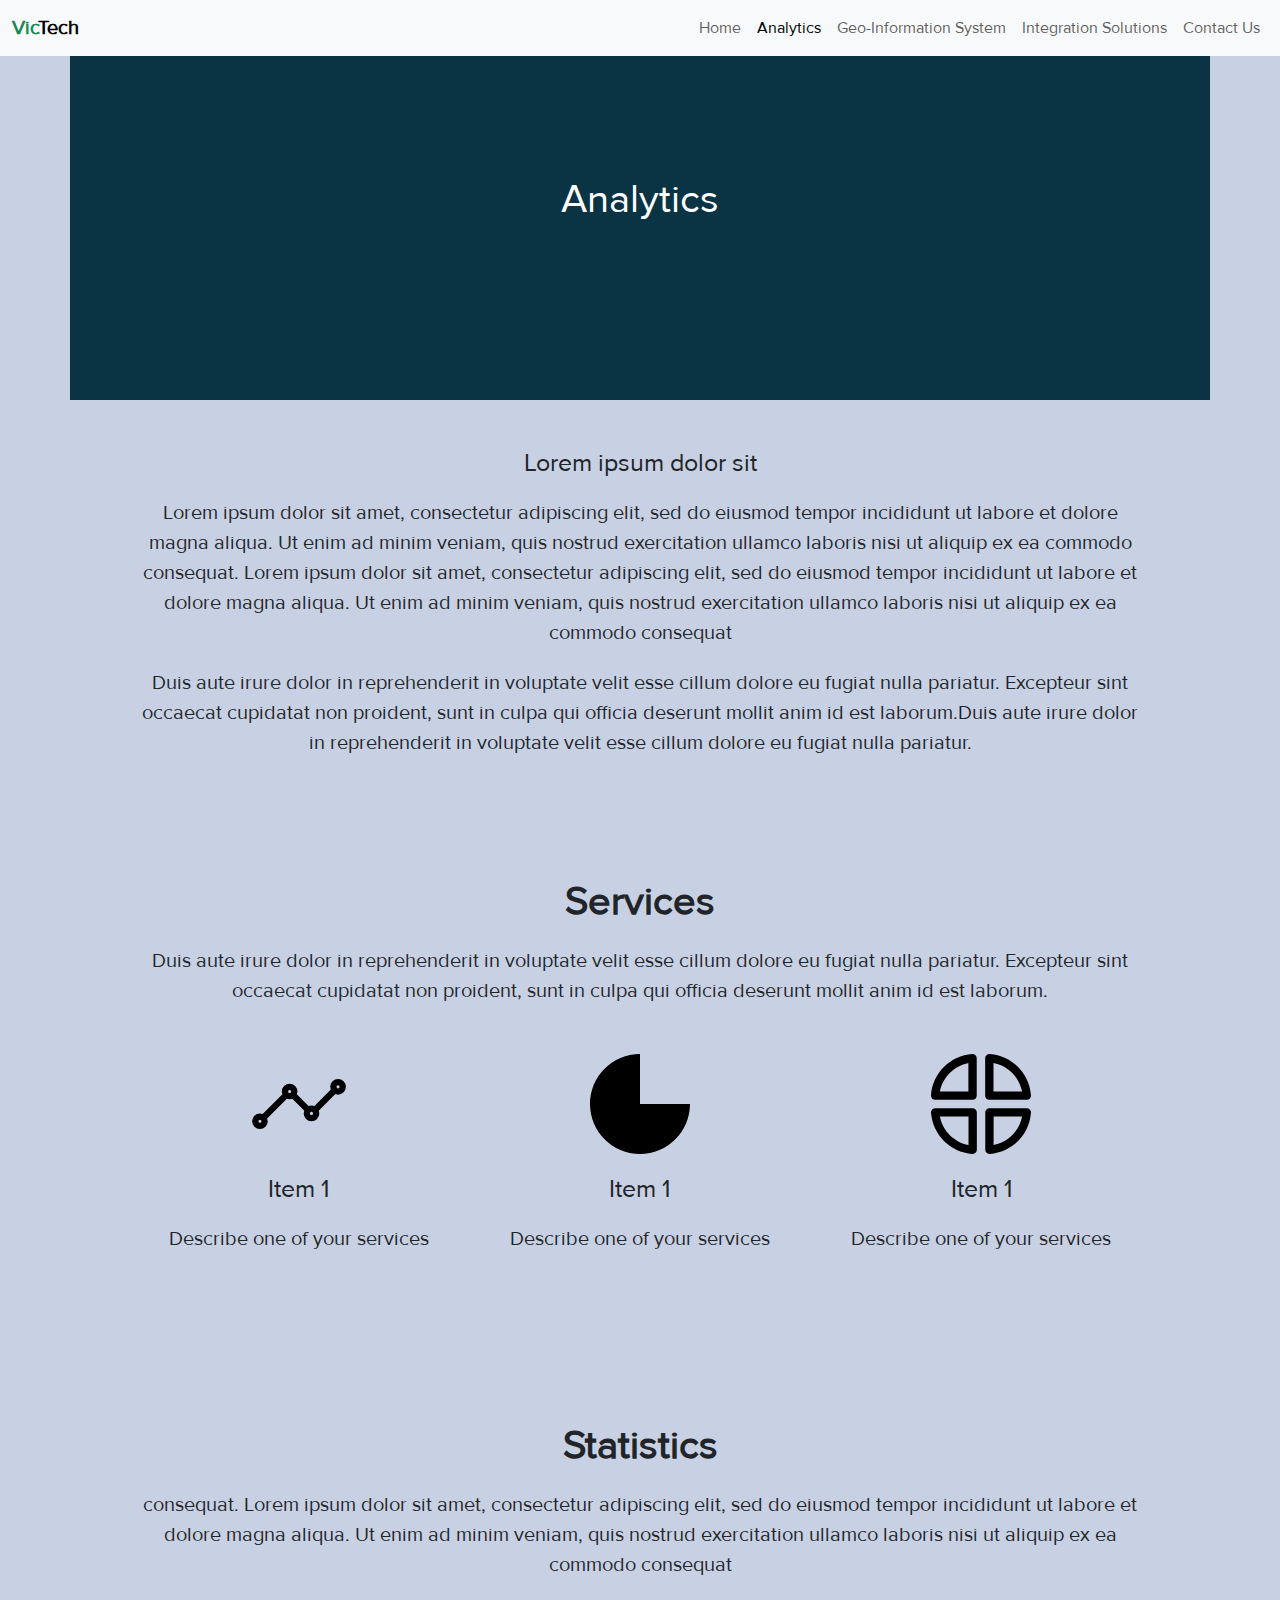
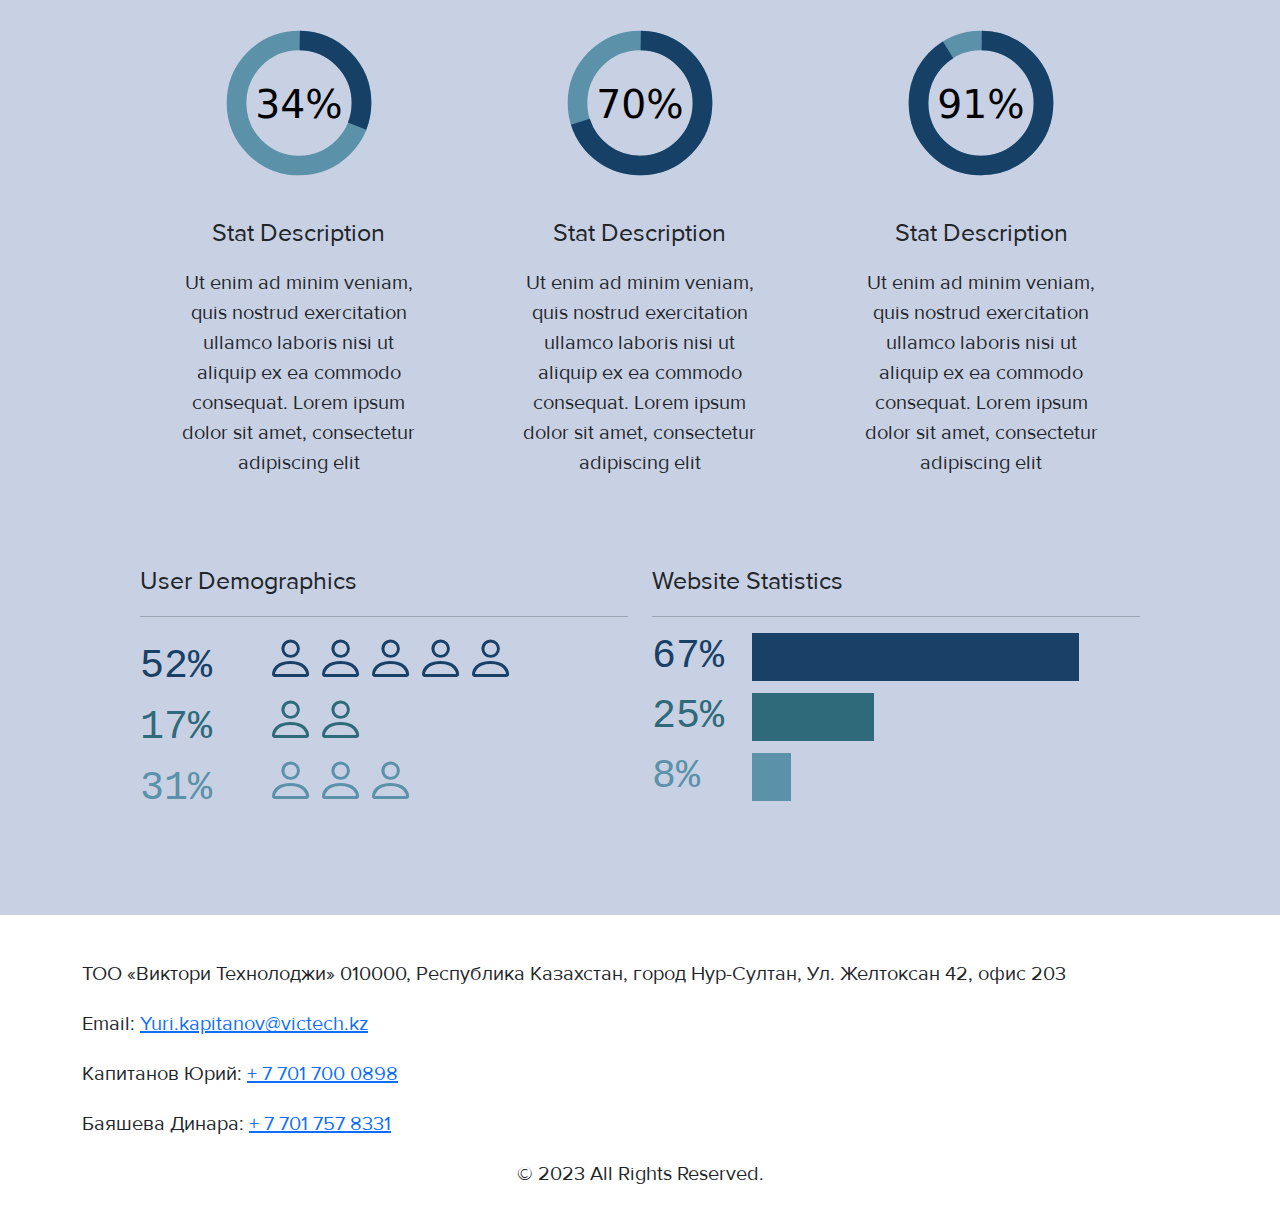
==== analytics.html @ 02460f86 "first commit" ====
<!doctype html>
<html lang="en">
  <head>
    <meta charset="utf-8">
    <meta name="viewport" content="width=device-width, initial-scale=1">
		<link rel="stylesheet" href="./css/bootstrap.min.css">
		<link rel="stylesheet" href="./css/style.css">
		<link rel="stylesheet" href="./icons/bootstrap-icons.min.css">
		<link rel="icon" type="image/png" href="img/">
    <title>Analytics</title>
  </head>
  <body>
		<!-- Navbar -->
		<header>
			<nav class="navbar navbar-expand-md fixed-top navbar-light bg-light">
				<div class="container-xxl d-flex">
					<div><a class="navbar-brand" href="./index.html"><b><span class="text-success">Vic</span>Tech</b></a></div>
					<div>
						<ul class="navbar-nav d-md-flex d-none">
							<li class="nav-item">
								<a class="nav-link" href="./index.html">Home</a>
							</li>
							<li class="nav-item">
								<a class="nav-link active"  aria-current="page" href="./analytics.html">Analytics</a>
							</li>
							<li class="nav-item">
								<a class="nav-link" href="./geo-information.html">Geo-Information System</a>
							</li>
							<li class="nav-item">
								<a class="nav-link" href="./solutions.html">Integration Solutions</a>
							</li>
							<li class="nav-item">
								<a class="nav-link" href="./contact_us.html">Contact Us</a>
							</li>
						</ul>
					</div>
				</div>
			</nav>
		</header>

		<main class="container-fluid p-0 bg1" id="analytics">
			<div id="top_analytics" class="container-xl text-white d-flex align-items-center justify-content-center mb-5">
				<h2>Analytics</h2>
			</div>
			
			<div class="width1000 text-center">
					<h3>Lorem ipsum dolor sit</h3>
					<p>Lorem ipsum dolor sit amet, consectetur adipiscing elit, sed do eiusmod tempor incididunt ut labore et dolore magna aliqua. Ut enim ad minim veniam, quis nostrud exercitation ullamco laboris nisi ut aliquip ex ea commodo consequat. Lorem ipsum dolor sit amet, consectetur adipiscing elit, sed do eiusmod tempor incididunt ut labore et dolore magna aliqua. Ut enim ad minim veniam, quis nostrud exercitation ullamco laboris nisi ut aliquip ex ea commodo consequat</p>
					<p>Duis aute irure dolor in reprehenderit in voluptate velit esse cillum dolore eu fugiat nulla pariatur. Excepteur sint occaecat cupidatat non proident, sunt in culpa qui officia deserunt mollit anim id est laborum.Duis aute irure dolor in reprehenderit in voluptate velit esse cillum dolore eu fugiat nulla pariatur.</p>
					<div class="space"></div>

					<!-- Services -->
					<h2><b>Services</b></h2>
					<p>Duis aute irure dolor in reprehenderit in voluptate velit esse cillum dolore eu fugiat nulla pariatur. Excepteur sint occaecat cupidatat non proident, sunt in culpa qui officia deserunt mollit anim id est laborum.</p>
					<div class="row my-5">
						<div class="col-4">
							<img src="./icons/service_1.svg" width="100px">
							<h3>Item 1</h3>
							<p>Describe one of your services</p>
						</div>
						<div class="col-4">
							<img src="./icons/service_2.svg" width="100px">
							<h3>Item 1</h3>
							<p>Describe one of your services</p>
						</div>
						<div class="col-4">
							<img src="./icons/service_3.svg" width="100px">
							<h3>Item 1</h3>
							<p>Describe one of your services</p>
						</div>
					</div>
					<div class="space"></div>
					
					<!-- Statistics -->
					<h2><b>Statistics</b></h2>
					<p>consequat. Lorem ipsum dolor sit amet, consectetur adipiscing elit, sed do eiusmod tempor incididunt ut labore et dolore magna aliqua. Ut enim ad minim veniam, quis nostrud exercitation ullamco laboris nisi ut aliquip ex ea commodo consequat</p>
					<div class="row my-5">
						<div class="col-4 px-5">
							<svg class="circle_progressbar circle_progressbar1" width="150" height="150" viewbox="0,0,38.16, 38.16">
								<circle r="15.9" cx="19.08" cy="19.08" />
								<circle r="15.9" cx="19.08" cy="19.08" />
								<text class="circle_progressbar_text" x="50%" y="55%" dy="0.2em" text-anchor="middle">
									34%
								</text>
							</svg>
							<h3>Stat Description</h3>
							<p>Ut enim ad minim veniam, quis nostrud exercitation ullamco laboris nisi ut aliquip ex ea commodo consequat. Lorem ipsum dolor sit amet, consectetur adipiscing elit</p>
						</div>
						<div class="col-4 px-5">
							<svg class="circle_progressbar circle_progressbar2" width="150" height="150" viewbox="0,0,38.16, 38.16">
								<circle r="15.9" cx="19.08" cy="19.08" />
								<circle r="15.9" cx="19.08" cy="19.08" />
								<text class="circle_progressbar_text" x="50%" y="55%" dy="0.2em" text-anchor="middle">
									70%
								</text>
							</svg>
							<h3>Stat Description</h3>
							<p>Ut enim ad minim veniam, quis nostrud exercitation ullamco laboris nisi ut aliquip ex ea commodo consequat. Lorem ipsum dolor sit amet, consectetur adipiscing elit</p>
						</div>
						<div class="col-4 px-5">
							<svg class="circle_progressbar circle_progressbar3" width="150" height="150" viewbox="0,0,38.16, 38.16">
								<circle r="15.9" cx="19.08" cy="19.08" />
								<circle r="15.9" cx="19.08" cy="19.08" />
								<text class="circle_progressbar_text" x="50%" y="55%" dy="0.2em" text-anchor="middle">
									91%
								</text>
							</svg>
							<h3>Stat Description</h3>
							<p>Ut enim ad minim veniam, quis nostrud exercitation ullamco laboris nisi ut aliquip ex ea commodo consequat. Lorem ipsum dolor sit amet, consectetur adipiscing elit</p>
						</div>
					</div>
					<div class="row text-start font-monospace">
						<div class="col-6" id="demographics">
							<h3>User Demographics</h3>
							<hr>
							<h2>52% <i class="bi bi-person"></i><i class="bi bi-person"></i><i class="bi bi-person"></i><i class="bi bi-person"></i><i class="bi bi-person"></i></h2>
							<h2>17% <i class="bi bi-person"></i><i class="bi bi-person"></i></h2>
							<h2>31% <i class="bi bi-person"></i><i class="bi bi-person"></i><i class="bi bi-person"></i></h2>
						</div>
						<div class="col-6"  id="statistics">
							<h3>Website Statistics</h3>
							<hr>
							<div><h2>67%</h2><div class="progress_bar"></div></div>
							<div><h2>25%</h2><div class="progress_bar"></div></div>
							<div><h2>8%</h2><div class="progress_bar"></div></div>
						</div>
					</div>
					<div class="space"></div>
			</div>
		</main>

		<script src="./js/bootstrap.bundle.min.js"></script>
		<footer class="container-xl py-4">
			<p>ТОО «Виктори Технолоджи»	010000, Республика Казахстан,	город Нур-Султан,	Ул. Желтоксан 42, офис 203</p>
			<p>Email: <a href="mailto:Yuri.kapitanov@victech.kz">Yuri.kapitanov@victech.kz</a></p>
			<p>Капитанов Юрий: <a href="tel:+77017000898">+ 7 701 700 0898</a></p>
			<p>Баяшева Динара: <a href="tel:+77017578331">+ 7 701 757 8331</a></p>
			<p class="text-center">© 2023 All Rights Reserved.</p>
		</footer>
	</body>
</html>
---- css/style.css ----
/* Fonts */
@font-face {
	font-family: proximanova;
	font-weight: normal;
	src: url(../font/proximanova_regular.ttf);
}
h1,h2,h3,p,a{
	font-family: proximanova;
	margin-bottom: 0;
}
h1{
	font-size: 70px;
}
h2{
	font-size: 40px;
}
h3{
	margin: 20px 0;
	font-size: 25px;
}
p{
	font-size: 20px;
	margin: 20px 0;
}

/* Base */
body{
	overflow-x: hidden;
}
.bg1{
	background: #C8D1E3;
}
.bg2{
	background: #7f95bd;
}
.space{
	height: 100px;
}
.width1000{
	max-width: 1000px;
	margin: 0 auto;
}

/************************************** HOME **************************************/

/* Preview */
#home #preview{
	background-image: url("../img/preview.jpg");
	background-repeat: no-repeat;
	background-size:cover;
	background-position: center;
	height: 100vh;
	padding-bottom:50px;
}
#home #preview_text{
	position: relative;
	top: 40%;
}

/* Steps */
#home .cloud{
	width: 80%;
	border-radius: 300px;
	background: #E4E8F1;
	padding: 50px 100px;
}
#home .cloud h1{
	font-size: 90px;
	margin-bottom: 20px;
}
#home .cloud .cloud_number{
	max-width: 370px;
	text-align: center;
}
#home .cloud .cloud_text{
	max-width: 450px;
}

/* Management */
#home #line{
	height: 7px;
	background: #0A3444;
}
#home #management_columns .col{
	background: #7F95BD;
	margin: 0 5px;
	padding: 48px 18px;
	border-radius: 0 0 40px 40px;
	position: relative;
}
#home #management_columns .col p{
	font-size: 18px;
}
#home .circle{
	position: absolute;
	top: -77px;
	left: 50%;
	margin-left: -70px;
	width: 140px;
	height: 140px;
	border-radius: 50%;
	border: 5px solid #0A3444;
	background: #C8D1E3;
	padding: 20px;
}
/* Overview */
#overview{
	position: relative;
	height: 650px;
}
#overview .step{
	position: absolute;
	height: 200px;
	width: 25%;
	padding-top: 15px;
	padding-left: 80px;
}
#overview .step h3, #overview .step p{
	margin: 0;
	margin-bottom: 10px;
}
#overview .step:first-of-type{
	z-index: 6;
	top: 0;
	left: -10%;
	background: #0A3444;
	width: 20%;
}
#overview .step:nth-of-type(2){
	z-index: 5;
	top: 15%;
	left: 5%;
	background: #0A3444;
}
#overview .step:nth-of-type(3){
	z-index: 4;
	top: 30%;
	left: 25%;
	background: #174067;
}
#overview .step:nth-of-type(4){
	z-index: 3;
	top: 45%;
	left: 45%;
	background: #2F6A7A;
}
#overview .step:nth-of-type(5){
	z-index: 2;
	top: 60%;
	left: 65%;
	background: #5B91A9;
}
#overview .step:last-of-type{
	z-index: 1;
	top: 75%;
	left: 85%;
	background: #5B91A9;
}
#overview .step .substep{
	z-index: 10;
	position: absolute;
	top: 99.9%;
	left: 80%;
	height: 97.5px;
	width: 20%;
	clip-path: polygon(100% 0, 0 0, 0 100%);
	background: #082530;
}
#overview .step:first-of-type .substep{
	left: 75%;
	width: 23%;
	background: #082530;
}

/* Map and Form */
#home #home_form{
	background: #324158;
	padding: 48px 20px;
	color: white;
	border-radius: 20px;
}

/************************************** ANALYTICS **************************************/
#analytics #top_analytics{
	height: 400px;
	background: #0A3444;
}
/* Circle progressbar */
#analytics svg.circle_progressbar{
	margin-bottom: 20px;
}
#analytics svg.circle_progressbar circle{
	fill: transparent;
}
#analytics svg.circle_progressbar circle:nth-child(1){
	stroke: #5B91A9;
	stroke-width: 5;
}
#analytics svg.circle_progressbar circle:nth-child(2){
	stroke: #174067;
	stroke-width: 5;
	stroke-dashoffset: 25;
}
#analytics svg.circle_progressbar .circle_progressbar_text{
	font-size: 10px; 
	line-height: 1;
}
#analytics svg.circle_progressbar.circle_progressbar1{
	--percent1: 31;
}
#analytics svg.circle_progressbar.circle_progressbar1 circle:nth-child(2){
	stroke-dasharray: var(--percent1), calc(100 - var(--percent1));
}
#analytics svg.circle_progressbar.circle_progressbar2{
	--percent2: 70;
}
#analytics svg.circle_progressbar.circle_progressbar2 circle:nth-child(2){
	stroke-dasharray: var(--percent2), calc(100 - var(--percent2));
}
#analytics svg.circle_progressbar.circle_progressbar3{
	--percent3: 91;
}
#analytics svg.circle_progressbar.circle_progressbar3 circle:nth-child(2){
	stroke-dasharray: var(--percent3), calc(100 - var(--percent3));
}

/* Demographics & Statistics */
#analytics #demographics h2, #analytics #statistics h2{
	font-family: monospace;
}
#analytics #demographics i{
	font-size: 50px;
}
#analytics #demographics h2:first-of-type, #analytics #statistics div:first-of-type h2{
	color: #194168;
}
#analytics #demographics h2:nth-of-type(2), #analytics #statistics div:nth-last-of-type(2) h2{
	color: #2f6a7a;
}
#analytics #demographics h2:last-of-type, #analytics #statistics div:last-of-type h2{
	color: #5b91a9;
}
#analytics #demographics h2 i:first-of-type{
	margin-left: 30px;
}
#analytics #statistics > div{
	display: flex;
	margin-bottom: 12px;
}
#analytics #statistics h2{
	width: 100px;
}
#analytics #statistics div:first-of-type .progress_bar{
	background: #194168;
	width: 67%;
}
#analytics #statistics div:nth-last-of-type(2) .progress_bar{
	background: #2f6a7a;
	width: 25%;
}
#analytics #statistics div:last-of-type .progress_bar{
	background: #5b91a9;
	width: 8%;
}

/************************************** GEO **************************************/
#geo{
	background: #314573;
}
#geo #geo_top{
	padding: 100px 0;
}
#geo .short_hr{
	width: 70px;
	height: 1px;
	background: #fff;
}
#geo #geo_circle_progressbar i{
	font-size: 80px;
	margin-right: 30px;
}
#geo #geo_circle_progressbar #bi_bar_chart_fill{
	text-align: center;
}
#geo #geo_circle_progressbar .bi-bar-chart-fill{
	font-size: 150px;
}

/* Circle progressbar */
#geo svg.circle_progressbar{
	margin-bottom: 20px;
}
#geo svg.circle_progressbar circle{
	fill: #000;
}
#geo svg.circle_progressbar circle:nth-child(1){
	stroke: #5B91A9;
	stroke-width: 1;
}
#geo svg.circle_progressbar circle:nth-child(2){
	stroke: #C9D1D4;
	stroke-width: 2;
	stroke-dashoffset: 25;
}
#geo svg.circle_progressbar .circle_progressbar_text{
	font-size: 5px;
	fill:white;
}
#geo svg.circle_progressbar .circle_progressbar_text:last-of-type{
	font-size: 3px;
}
#geo svg.circle_progressbar.circle_progressbar1{
	--percent1: 100;
}
#geo svg.circle_progressbar.circle_progressbar1 circle:nth-child(2){
	stroke-dasharray: var(--percent1), calc(100 - var(--percent1));
}
#geo svg.circle_progressbar.circle_progressbar2{
	--percent2: 85;
}
#geo svg.circle_progressbar.circle_progressbar2 circle:nth-child(2){
	stroke-dasharray: var(--percent2), calc(100 - var(--percent2));
}
#geo svg.circle_progressbar.circle_progressbar3{
	--percent3: 100;
}
#geo svg.circle_progressbar.circle_progressbar3 circle:nth-child(2){
	stroke-dasharray: var(--percent3), calc(100 - var(--percent3));
}

/************************************** SOLUTIONS **************************************/
#solutions .card_img{
	background: #fff;
	padding: 60px;
	border-radius: 20px 20px 0 0;
}
#solutions .card_text{
	padding: 20px;
	background: #5b91a9;
	border-radius: 0 0 20px 20px;
}

/************************************** CONTACT US **************************************/
#contact #team_container{
	background: #c8d1e3;
}
#contact #team_container .team_img{
	max-width: 250px;
	padding: 40px;
	background: #7f95bd;
	position: relative;
}
#contact #team_container .team_img .team_text{
	position: absolute;
	top:85%;
	background: #fff;
	width: 100%;
	padding: 10px;
}
#mapContact{
	height: 50vh;
}
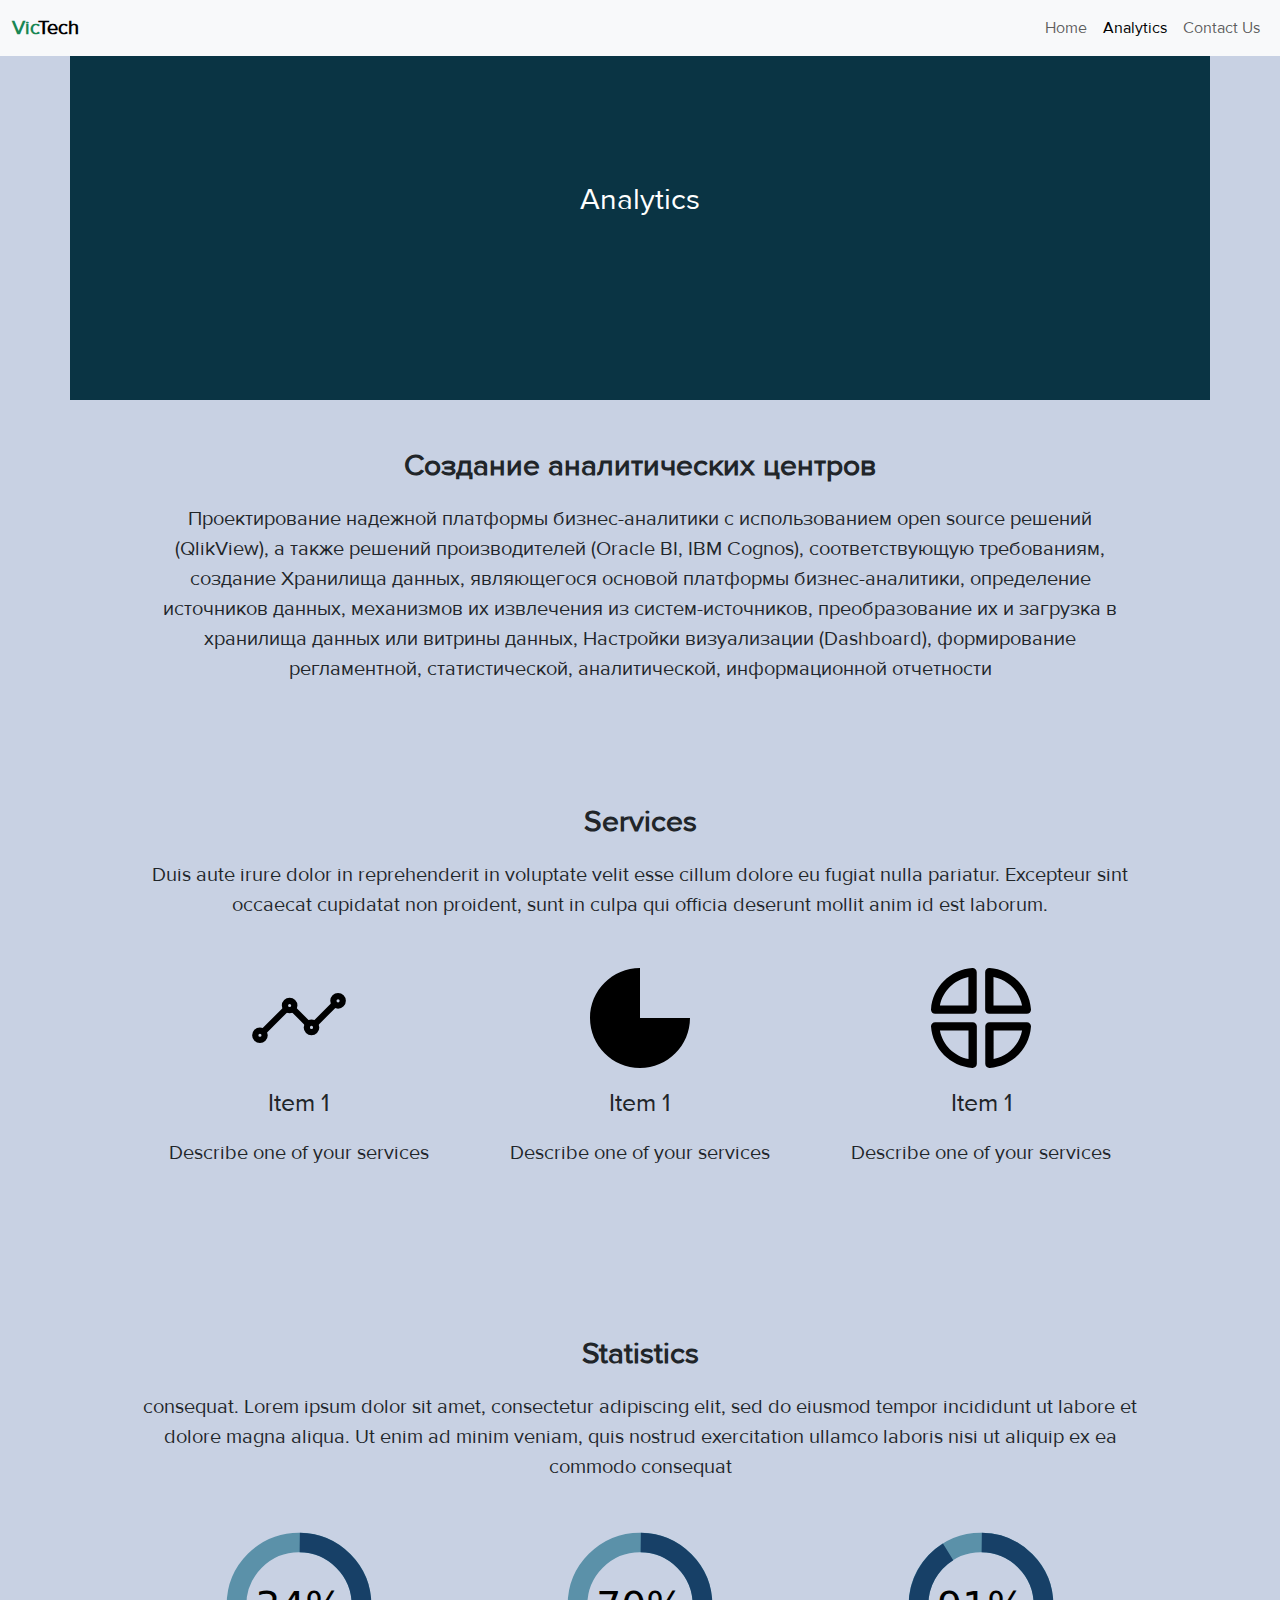
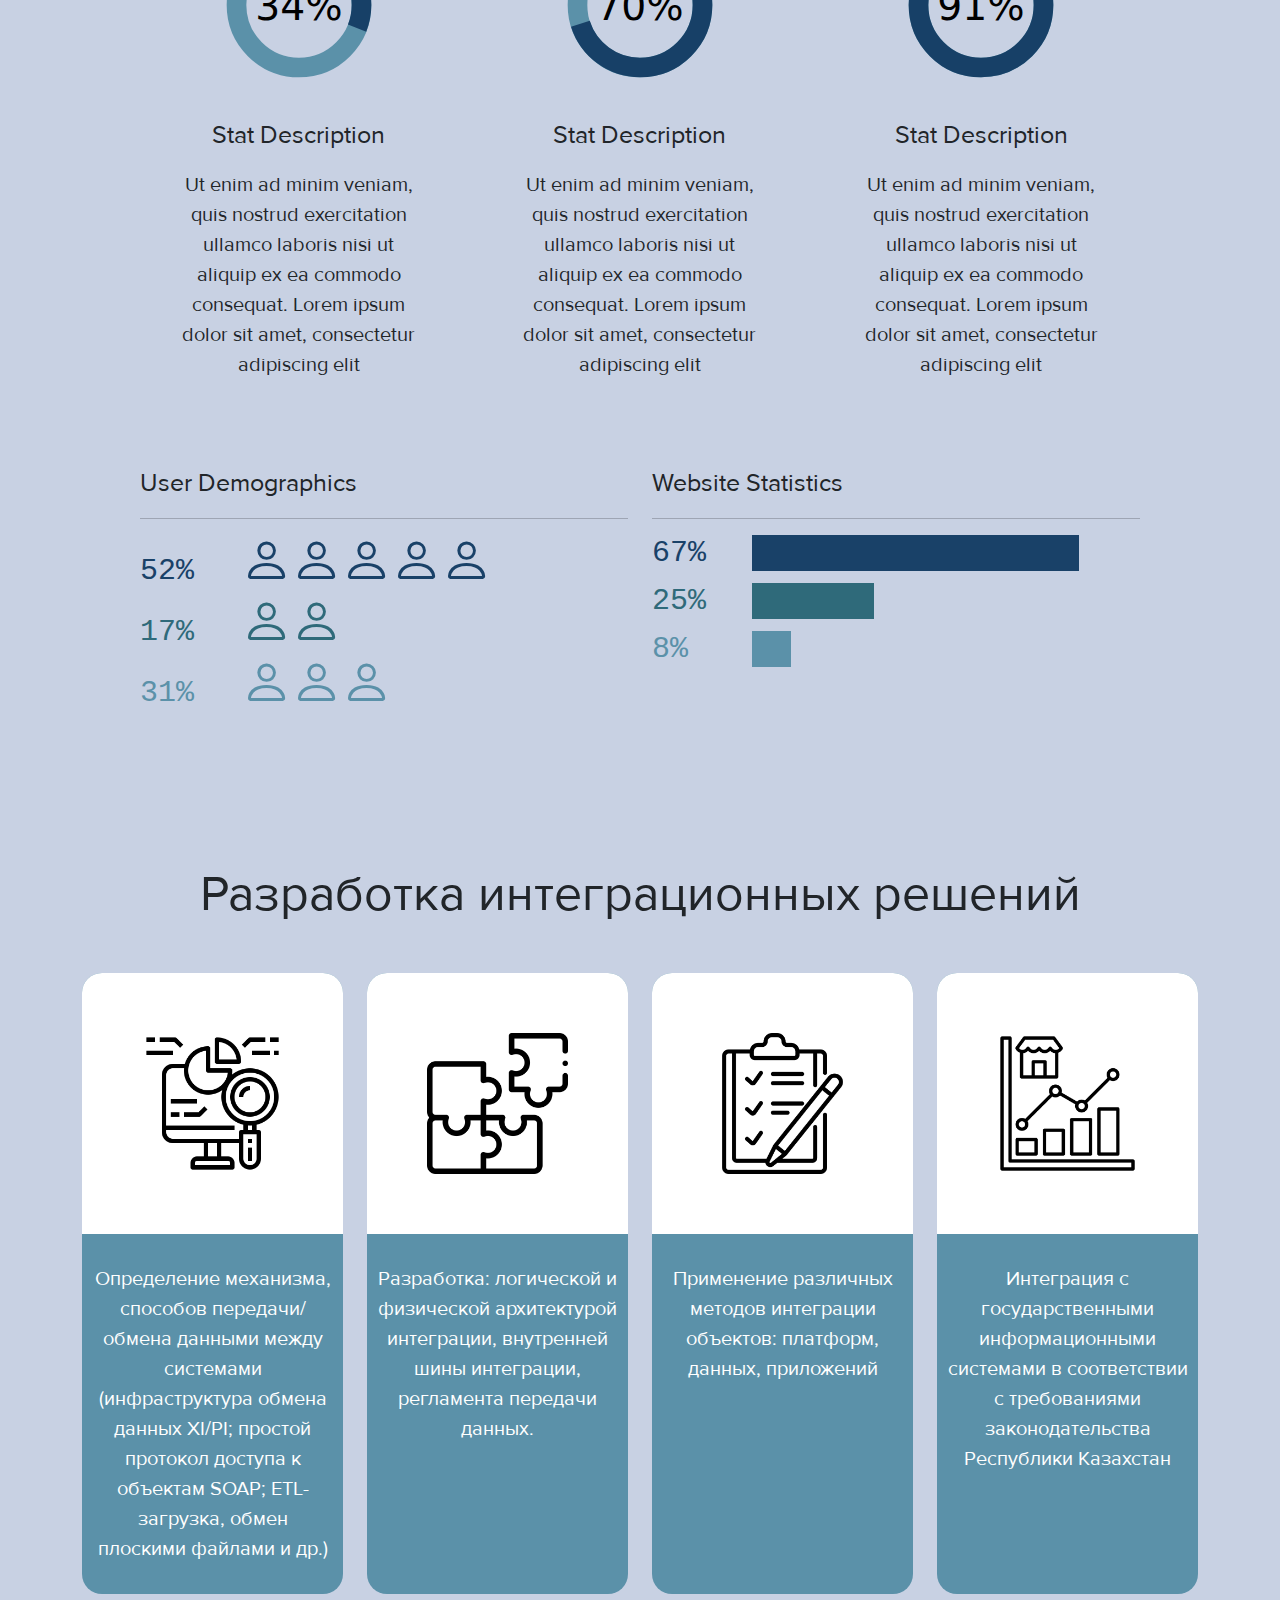
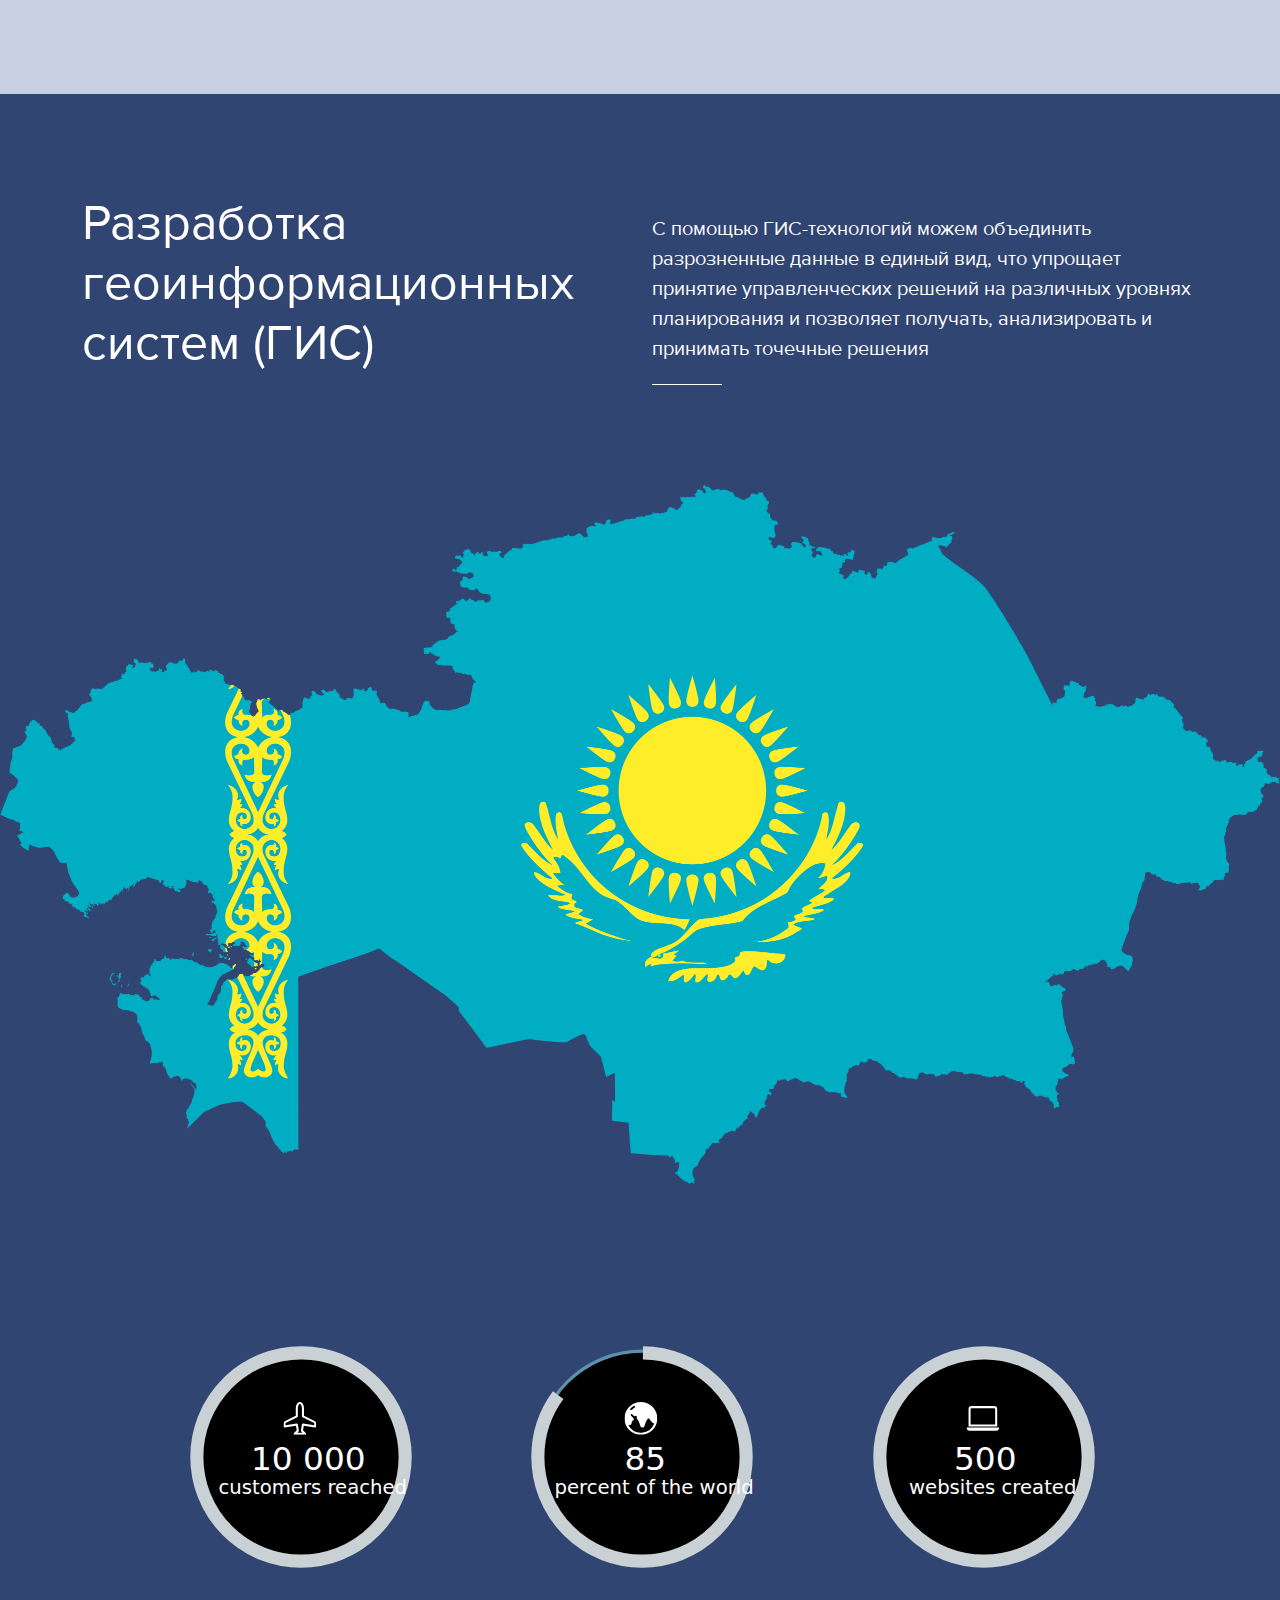
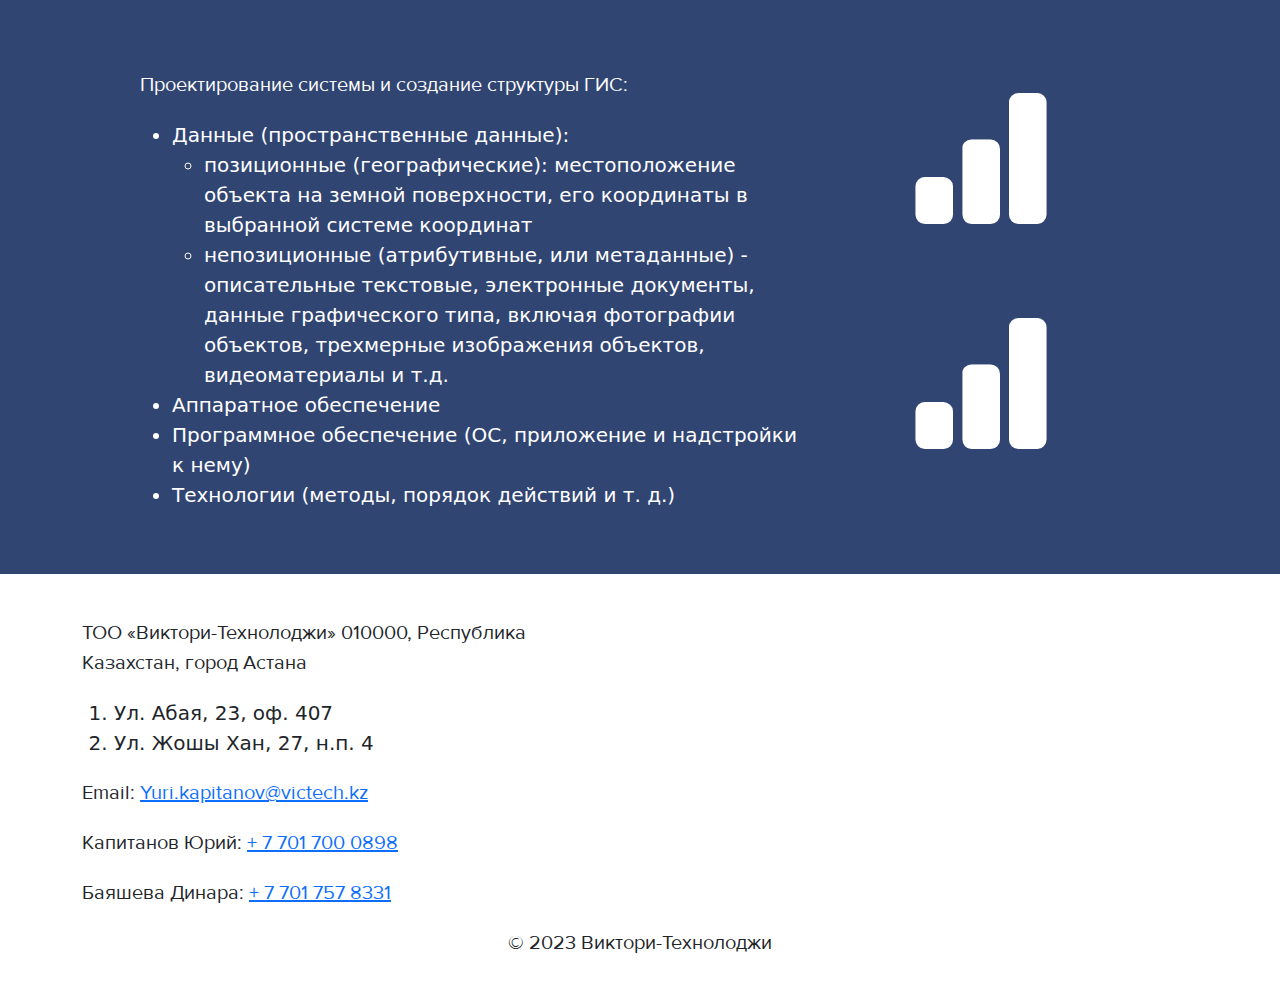
==== commit 874f538c: "Animation" ====
--- a/analytics.html
+++ b/analytics.html
@@ -24,12 +24,6 @@
 								<a class="nav-link active"  aria-current="page" href="./analytics.html">Analytics</a>
 							</li>
 							<li class="nav-item">
-								<a class="nav-link" href="./geo-information.html">Geo-Information System</a>
-							</li>
-							<li class="nav-item">
-								<a class="nav-link" href="./solutions.html">Integration Solutions</a>
-							</li>
-							<li class="nav-item">
 								<a class="nav-link" href="./contact_us.html">Contact Us</a>
 							</li>
 						</ul>
@@ -44,9 +38,8 @@
 			</div>
 			
 			<div class="width1000 text-center">
-					<h3>Lorem ipsum dolor sit</h3>
-					<p>Lorem ipsum dolor sit amet, consectetur adipiscing elit, sed do eiusmod tempor incididunt ut labore et dolore magna aliqua. Ut enim ad minim veniam, quis nostrud exercitation ullamco laboris nisi ut aliquip ex ea commodo consequat. Lorem ipsum dolor sit amet, consectetur adipiscing elit, sed do eiusmod tempor incididunt ut labore et dolore magna aliqua. Ut enim ad minim veniam, quis nostrud exercitation ullamco laboris nisi ut aliquip ex ea commodo consequat</p>
-					<p>Duis aute irure dolor in reprehenderit in voluptate velit esse cillum dolore eu fugiat nulla pariatur. Excepteur sint occaecat cupidatat non proident, sunt in culpa qui officia deserunt mollit anim id est laborum.Duis aute irure dolor in reprehenderit in voluptate velit esse cillum dolore eu fugiat nulla pariatur.</p>
+					<h2><b>Создание аналитических центров</b></h2>
+					<p>Проектирование надежной платформы бизнес-аналитики с использованием open source решений (QlikView), а также решений производителей (Oracle BI, IBM Cognos), соответствующую требованиям, создание Хранилища данных, являющегося основой платформы бизнес-аналитики, определение источников данных, механизмов их извлечения из систем-источников, преобразование их и загрузка в хранилища данных или витрины данных, Настройки визуализации (Dashboard), формирование регламентной, статистической, аналитической, информационной отчетности</p>
 					<div class="space"></div>
 
 					<!-- Services -->
@@ -127,15 +120,150 @@
 					</div>
 					<div class="space"></div>
 			</div>
+
+			<!-- Solutions -->
+			<div id="solutions">
+				<div class="container-xl text-center">
+					<h2 class="my-5">Разработка интеграционных решений</h2>
+					<div class="row text-white">
+						<div class="col-3 d-flex align-content-stretch">
+							<div class="card_text">
+								<div class="card_img">
+									<img src="./img/data-analytics.png" class="img-fluid">
+								</div>
+								<p>Определение механизма, способов передачи/обмена данными между системами (инфраструктура обмена данных XI/PI; простой протокол доступа к объектам SOAP; ETL-загрузка, обмен плоскими файлами и др.)</p>
+							</div>
+						</div>
+						<div class="col-3 d-flex align-content-stretch">
+							<div class="card_text">
+								<div class="card_img">
+									<img src="./img/puzzle.png" class="img-fluid">
+								</div>
+								<p>Разработка: логической и физической архитектурой интеграции, внутренней шины интеграции, регламента передачи данных.</p>
+							</div>
+						</div>
+						<div class="col-3 d-flex align-content-stretch">
+							<div class="card_text">
+								<div class="card_img">
+									<img src="./img/task.png" class="img-fluid">
+								</div>
+								<p>Применение различных методов интеграции объектов: платформ, данных, приложений</p>
+							</div>
+						</div>
+						<div class="col-3 d-flex align-content-stretch">
+							<div class="card_text">
+								<div class="card_img">
+									<img src="./img/market-trends.png" class="img-fluid">
+								</div>
+								<p>Интеграция с государственными информационными системами в соответствии с требованиями законодательства Республики Казахстан</p>
+							</div>
+						</div>
+					</div>
+				</div>
+				<div class="space"></div>
+			</div>
+
+			<!-- GEO -->
+			<div id="geo" class="text-white">
+				<!-- Geo top information -->
+				<div id="geo_top">
+					<div class="container-xl">
+						<div class="row">
+							<div class="col-6">
+								<h2>Разработка геоинформационных систем (ГИС)</h2>
+							</div>
+							<div class="col-6">
+								<p>С помощью ГИС-технологий можем объединить разрозненные данные в единый вид, что упрощает принятие управленческих решений на различных уровнях планирования и позволяет получать, анализировать и принимать точечные решения</p>
+								<div class="short_hr"></div>
+							</div>
+						</div>
+					</div>
+				</div>
+				<div>
+					<img src="./img/map.png" class="img-fluid">
+				</div>
+				<div class="space"></div>
+
+				<!-- Statistics -->
+				<div id="geo_circle_progressbar" class="pb-5 width1000">
+					<div class="row my-5">
+						<div class="col-4 px-5">
+							<svg class="circle_progressbar circle_progressbar1" width="250" height="250" viewbox="0,0,38.16, 38.16">
+								<circle r="15.9" cx="19.08" cy="19.08" />
+								<circle r="15.9" cx="19.08" cy="19.08" />
+								<svg xmlns="http://www.w3.org/2000/svg" x="43%" y="28%" width="5" height="5" fill="white" class="bi bi-airplane" viewBox="0 0 16 16">
+									<path d="M6.428 1.151C6.708.591 7.213 0 8 0s1.292.592 1.572 1.151C9.861 1.73 10 2.431 10 3v3.691l5.17 2.585a1.5 1.5 0 0 1 .83 1.342V12a.5.5 0 0 1-.582.493l-5.507-.918-.375 2.253 1.318 1.318A.5.5 0 0 1 10.5 16h-5a.5.5 0 0 1-.354-.854l1.319-1.318-.376-2.253-5.507.918A.5.5 0 0 1 0 12v-1.382a1.5 1.5 0 0 1 .83-1.342L6 6.691V3c0-.568.14-1.271.428-1.849Zm.894.448C7.111 2.02 7 2.569 7 3v4a.5.5 0 0 1-.276.447l-5.448 2.724a.5.5 0 0 0-.276.447v.792l5.418-.903a.5.5 0 0 1 .575.41l.5 3a.5.5 0 0 1-.14.437L6.708 15h2.586l-.647-.646a.5.5 0 0 1-.14-.436l.5-3a.5.5 0 0 1 .576-.411L15 11.41v-.792a.5.5 0 0 0-.276-.447L9.276 7.447A.5.5 0 0 1 9 7V3c0-.432-.11-.979-.322-1.401C8.458 1.159 8.213 1 8 1c-.213 0-.458.158-.678.599Z"/>
+								</svg>
+								<text class="circle_progressbar_text" x="30%" y="55%">10 000</text>
+								<text class="circle_progressbar_text" x="17%" y="65%">customers reached</text>
+							</svg>			
+						</div>
+						<div class="col-4 px-5">
+							<svg class="circle_progressbar circle_progressbar2" width="250" height="250" viewbox="0,0,38.16, 38.16">
+								<circle r="15.9" cx="19.08" cy="19.08" />
+								<circle r="15.9" cx="19.08" cy="19.08" />
+								<svg xmlns="http://www.w3.org/2000/svg" x="43%" y="28%" width="5" height="5" fill="white" class="bi bi-globe-central-south-asia" viewBox="0 0 16 16">
+									<path d="M8 0a8 8 0 1 0 0 16A8 8 0 0 0 8 0ZM4.882 1.731a.482.482 0 0 0 .14.291.487.487 0 0 1-.126.78l-.291.146a.721.721 0 0 0-.188.135l-.48.48a1 1 0 0 1-1.023.242l-.02-.007a.996.996 0 0 0-.462-.04 7.03 7.03 0 0 1 2.45-2.027Zm-3 9.674.86-.216a1 1 0 0 0 .758-.97v-.184a1 1 0 0 1 .445-.832l.04-.026a1 1 0 0 0 .152-1.54L3.121 6.621a.414.414 0 0 1 .542-.624l1.09.818a.5.5 0 0 0 .523.047.5.5 0 0 1 .724.447v.455a.78.78 0 0 0 .131.433l.795 1.192a1 1 0 0 1 .116.238l.73 2.19a1 1 0 0 0 .949.683h.058a1 1 0 0 0 .949-.684l.73-2.189a1 1 0 0 1 .116-.238l.791-1.187A.454.454 0 0 1 11.743 8c.16 0 .306.084.392.218.557.875 1.63 2.282 2.365 2.282a.61.61 0 0 0 .04-.001 7.003 7.003 0 0 1-12.658.905Z"/>
+								</svg>
+								<text class="circle_progressbar_text" x="43%" y="55%">85</text>
+								<text class="circle_progressbar_text" x="15%" y="65%">percent of the world</text>
+							</svg>
+						</div>
+						<div class="col-4 px-5">
+							<svg class="circle_progressbar circle_progressbar3" width="250" height="250" viewbox="0,0,38.16, 38.16">
+								<circle r="15.9" cx="19.08" cy="19.08" />
+								<circle r="15.9" cx="19.08" cy="19.08" />
+								<svg xmlns="http://www.w3.org/2000/svg" x="43%" y="28%" width="5" height="5" fill="white" class="bi bi-laptop" viewBox="0 0 16 16">
+									<path d="M13.5 3a.5.5 0 0 1 .5.5V11H2V3.5a.5.5 0 0 1 .5-.5h11zm-11-1A1.5 1.5 0 0 0 1 3.5V12h14V3.5A1.5 1.5 0 0 0 13.5 2h-11zM0 12.5h16a1.5 1.5 0 0 1-1.5 1.5h-13A1.5 1.5 0 0 1 0 12.5z"/>
+								</svg>
+								<text class="circle_progressbar_text" x="38%" y="55%">500</text>
+								<text class="circle_progressbar_text" x="20%" y="65%">websites created</text>
+							</svg>
+						</div>
+					</div>
+					<div class="row">
+						<div class="col-8">
+							<p>Проектирование системы и создание структуры ГИС:</p>
+							<ul class="li">
+								<li>Данные (пространственные данные):
+									<ul>
+										<li>позиционные (географические): местоположение объекта на земной поверхности, его координаты в выбранной системе координат</li>
+										<li>непозиционные (атрибутивные, или метаданные) - описательные текстовые, электронные документы, данные графического типа, включая фотографии объектов, трехмерные изображения объектов, видеоматериалы и т.д.</li>
+									</ul>
+								</li>
+								<li>Аппаратное обеспечение</li>
+								<li>Программное обеспечение (ОС, приложение и надстройки к нему)</li>
+								<li>Технологии (методы, порядок действий и т. д.)</li>
+							</ul>
+						</div>
+						<div class="col-4 text-center">
+							<div><i class="bi bi-bar-chart-fill"></i></div>
+							<div><i class="bi bi-bar-chart-fill"></i></div>
+						</div>
+					</div>
+				</div>
+			</div>
 		</main>
 
 		<script src="./js/bootstrap.bundle.min.js"></script>
 		<footer class="container-xl py-4">
-			<p>ТОО «Виктори Технолоджи»	010000, Республика Казахстан,	город Нур-Султан,	Ул. Желтоксан 42, офис 203</p>
-			<p>Email: <a href="mailto:Yuri.kapitanov@victech.kz">Yuri.kapitanov@victech.kz</a></p>
-			<p>Капитанов Юрий: <a href="tel:+77017000898">+ 7 701 700 0898</a></p>
-			<p>Баяшева Динара: <a href="tel:+77017578331">+ 7 701 757 8331</a></p>
-			<p class="text-center">© 2023 All Rights Reserved.</p>
+			<div class="row">
+				<div class="col-6">
+					<p>ТОО «Виктори-Технолоджи»	010000, Республика Казахстан,	город Астана
+						<ol class="li">
+							<li>Ул. Абая, 23, оф. 407</li>
+							<li>Ул. Жошы Хан, 27, н.п. 4</li>
+						</ol>
+					</p>
+					<p>Email: <a href="mailto:Yuri.kapitanov@victech.kz">Yuri.kapitanov@victech.kz</a></p>
+					<p>Капитанов Юрий: <a href="tel:+77017000898">+ 7 701 700 0898</a></p>
+					<p>Баяшева Динара: <a href="tel:+77017578331">+ 7 701 757 8331</a></p>
+				</div>
+				<div class="col-6 py-4">
+					<iframe src="https://www.google.com/maps/embed?pb=!1m18!1m12!1m3!1d551.2540072004606!2d71.41271224977132!3d51.17895305749802!2m3!1f0!2f0!3f0!3m2!1i1024!2i768!4f13.1!3m3!1m2!1s0x4245872ddb52fd1b%3A0xa4761afb0e32aeac!2z0YPQuy4g0JbQtdC70YLQvtC60YHQsNC9IDQyLCDQkNGB0YLQsNC90LAgMDEwMDAw!5e0!3m2!1sru!2skz!4v1697909555241!5m2!1sru!2skz" width="100%" height="100%" style="border:0;" allowfullscreen="" loading="lazy" referrerpolicy="no-referrer-when-downgrade"></iframe>
+				</div>
+				<p class="text-center">© 2023 Виктори-Технолоджи</p>
+			</div>
 		</footer>
 	</body>
 </html>--- a/css/style.css
+++ b/css/style.css
@@ -12,7 +12,7 @@
 	font-size: 70px;
 }
 h2{
-	font-size: 40px;
+	font-size: 30px;
 }
 h3{
 	margin: 20px 0;
@@ -22,6 +22,9 @@
 	font-size: 20px;
 	margin: 20px 0;
 }
+.li{
+	font-size: 20px;
+}
 
 /* Base */
 body{
@@ -45,24 +48,46 @@
 
 /* Preview */
 #home #preview{
-	background-image: url("../img/preview.jpg");
+	background-image:linear-gradient( rgba(156, 156, 156, 0.8), rgba(0, 0, 0, 0.5) ), url("../img/preview.jpg");
 	background-repeat: no-repeat;
 	background-size:cover;
 	background-position: center;
 	height: 100vh;
+	min-height: 700px;
 	padding-bottom:50px;
 }
 #home #preview_text{
 	position: relative;
-	top: 40%;
+	top: 30%;
+	max-width: 700px;
+}
+#home #preview_text h1 span{
+	color: green;
+	font-size: 100px;
 }
 
 /* Steps */
 #home .cloud{
 	width: 80%;
+	min-width: 800px;
 	border-radius: 300px;
 	background: #E4E8F1;
 	padding: 50px 100px;
+	opacity: 0;
+	transition: 1s ease;
+}
+#home .cloud.left{
+	transform: translateX(-50%);
+}
+#home .cloud.right{
+	transform: translateX(50%);
+}
+#home .cloud.down{
+	transform: translateY(70%);
+}
+#home .cloud.show{
+	transform: translate(0%);
+	opacity: 1;
 }
 #home .cloud h1{
 	font-size: 90px;
@@ -80,13 +105,41 @@
 #home #line{
 	height: 7px;
 	background: #0A3444;
+	width: 0;
+	transition: 3s linear;
+	display: inline-block;
+}
+#home #a7.show #line{
+	width: 100%;
 }
 #home #management_columns .col{
 	background: #7F95BD;
 	margin: 0 5px;
-	padding: 48px 18px;
+	padding: 48px 10px;
 	border-radius: 0 0 40px 40px;
 	position: relative;
+	opacity: 0;
+	transform: translateY(20%);
+	transition: 0.3s;
+}
+#home #management_columns .col:first-of-type{
+	transition-delay: .3s;
+}
+#home #management_columns .col:nth-of-type(2){
+	transition-delay: .9s;
+}
+#home #management_columns .col:nth-of-type(3){
+	transition-delay: 1.5s;
+}
+#home #management_columns .col:nth-of-type(4){
+	transition-delay: 2.1s;
+}
+#home #management_columns .col:last-of-type{
+	transition-delay: 2.7s;
+}
+#home #a7.show #management_columns .col{
+	opacity: 1;
+	transform: translateY(0);
 }
 #home #management_columns .col p{
 	font-size: 18px;
@@ -104,59 +157,71 @@
 	padding: 20px;
 }
 /* Overview */
-#overview{
+#a8{
 	position: relative;
 	height: 650px;
 }
-#overview .step{
+#a8 .step{
 	position: absolute;
 	height: 200px;
 	width: 25%;
 	padding-top: 15px;
-	padding-left: 80px;
-}
-#overview .step h3, #overview .step p{
+	padding-left: 5.5%;
+	padding-right: 15px;
+	opacity: 0;
+}
+#a8.show .step{
+	opacity: 1;
+}
+
+#a8 .step h3, #overview .step p{
 	margin: 0;
 	margin-bottom: 10px;
 }
-#overview .step:first-of-type{
+#a8 .step:first-of-type{
 	z-index: 6;
 	top: 0;
 	left: -10%;
 	background: #0A3444;
 	width: 20%;
-}
-#overview .step:nth-of-type(2){
+	transition-delay: .3s;
+}
+#a8 .step:nth-of-type(2){
 	z-index: 5;
 	top: 15%;
 	left: 5%;
 	background: #0A3444;
-}
-#overview .step:nth-of-type(3){
+	transition-delay: .6s;
+}
+#a8 .step:nth-of-type(3){
 	z-index: 4;
 	top: 30%;
 	left: 25%;
 	background: #174067;
-}
-#overview .step:nth-of-type(4){
+	transition-delay: .9s;
+}
+#a8 .step:nth-of-type(4){
 	z-index: 3;
 	top: 45%;
 	left: 45%;
 	background: #2F6A7A;
-}
-#overview .step:nth-of-type(5){
+	transition-delay: 1.2s;
+}
+#a8 .step:nth-of-type(5){
 	z-index: 2;
 	top: 60%;
 	left: 65%;
 	background: #5B91A9;
-}
-#overview .step:last-of-type{
+	transition-delay: 1.5s;
+}
+#a8 .step:last-of-type{
 	z-index: 1;
 	top: 75%;
 	left: 85%;
 	background: #5B91A9;
-}
-#overview .step .substep{
+	transition-delay: 1.8s;
+}
+#a8 .step .substep{
 	z-index: 10;
 	position: absolute;
 	top: 99.9%;
@@ -165,19 +230,13 @@
 	width: 20%;
 	clip-path: polygon(100% 0, 0 0, 0 100%);
 	background: #082530;
-}
-#overview .step:first-of-type .substep{
+	opacity: inherit;
+	transition: .5s;
+}
+#a8 .step:first-of-type .substep{
 	left: 75%;
 	width: 23%;
 	background: #082530;
-}
-
-/* Map and Form */
-#home #home_form{
-	background: #324158;
-	padding: 48px 20px;
-	color: white;
-	border-radius: 20px;
 }
 
 /************************************** ANALYTICS **************************************/
@@ -270,6 +329,9 @@
 #geo #geo_top{
 	padding: 100px 0;
 }
+#geo #geo_top h2, #solutions h2{
+	font-size: 50px;
+}
 #geo .short_hr{
 	width: 70px;
 	height: 1px;
@@ -277,10 +339,6 @@
 }
 #geo #geo_circle_progressbar i{
 	font-size: 80px;
-	margin-right: 30px;
-}
-#geo #geo_circle_progressbar #bi_bar_chart_fill{
-	text-align: center;
 }
 #geo #geo_circle_progressbar .bi-bar-chart-fill{
 	font-size: 150px;
@@ -335,9 +393,11 @@
 	border-radius: 20px 20px 0 0;
 }
 #solutions .card_text{
-	padding: 20px;
 	background: #5b91a9;
-	border-radius: 0 0 20px 20px;
+	border-radius: 20px;
+}
+#solutions .card_text p{
+	padding: 10px;
 }
 
 /************************************** CONTACT US **************************************/
@@ -346,16 +406,32 @@
 }
 #contact #team_container .team_img{
 	max-width: 250px;
-	padding: 40px;
 	background: #7f95bd;
 	position: relative;
 }
 #contact #team_container .team_img .team_text{
 	position: absolute;
 	top:85%;
+	left: 20%;
+	background: #0A3444;
+	width: 100%;
+}
+#contact #team_container .team_img .team_text div{
+	position: relative;
+	top: -10px;
+	left: -10px;
 	background: #fff;
-	width: 100%;
 	padding: 10px;
+}
+#contact #team_container #contact_text{
+	background: #0A3444;
+}
+#contact #team_container #contact_text div{
+	position: relative;
+	top: -20px;
+	left: -20px;
+	background: #fff;
+	padding: 20px;
 }
 #mapContact{
 	height: 50vh;
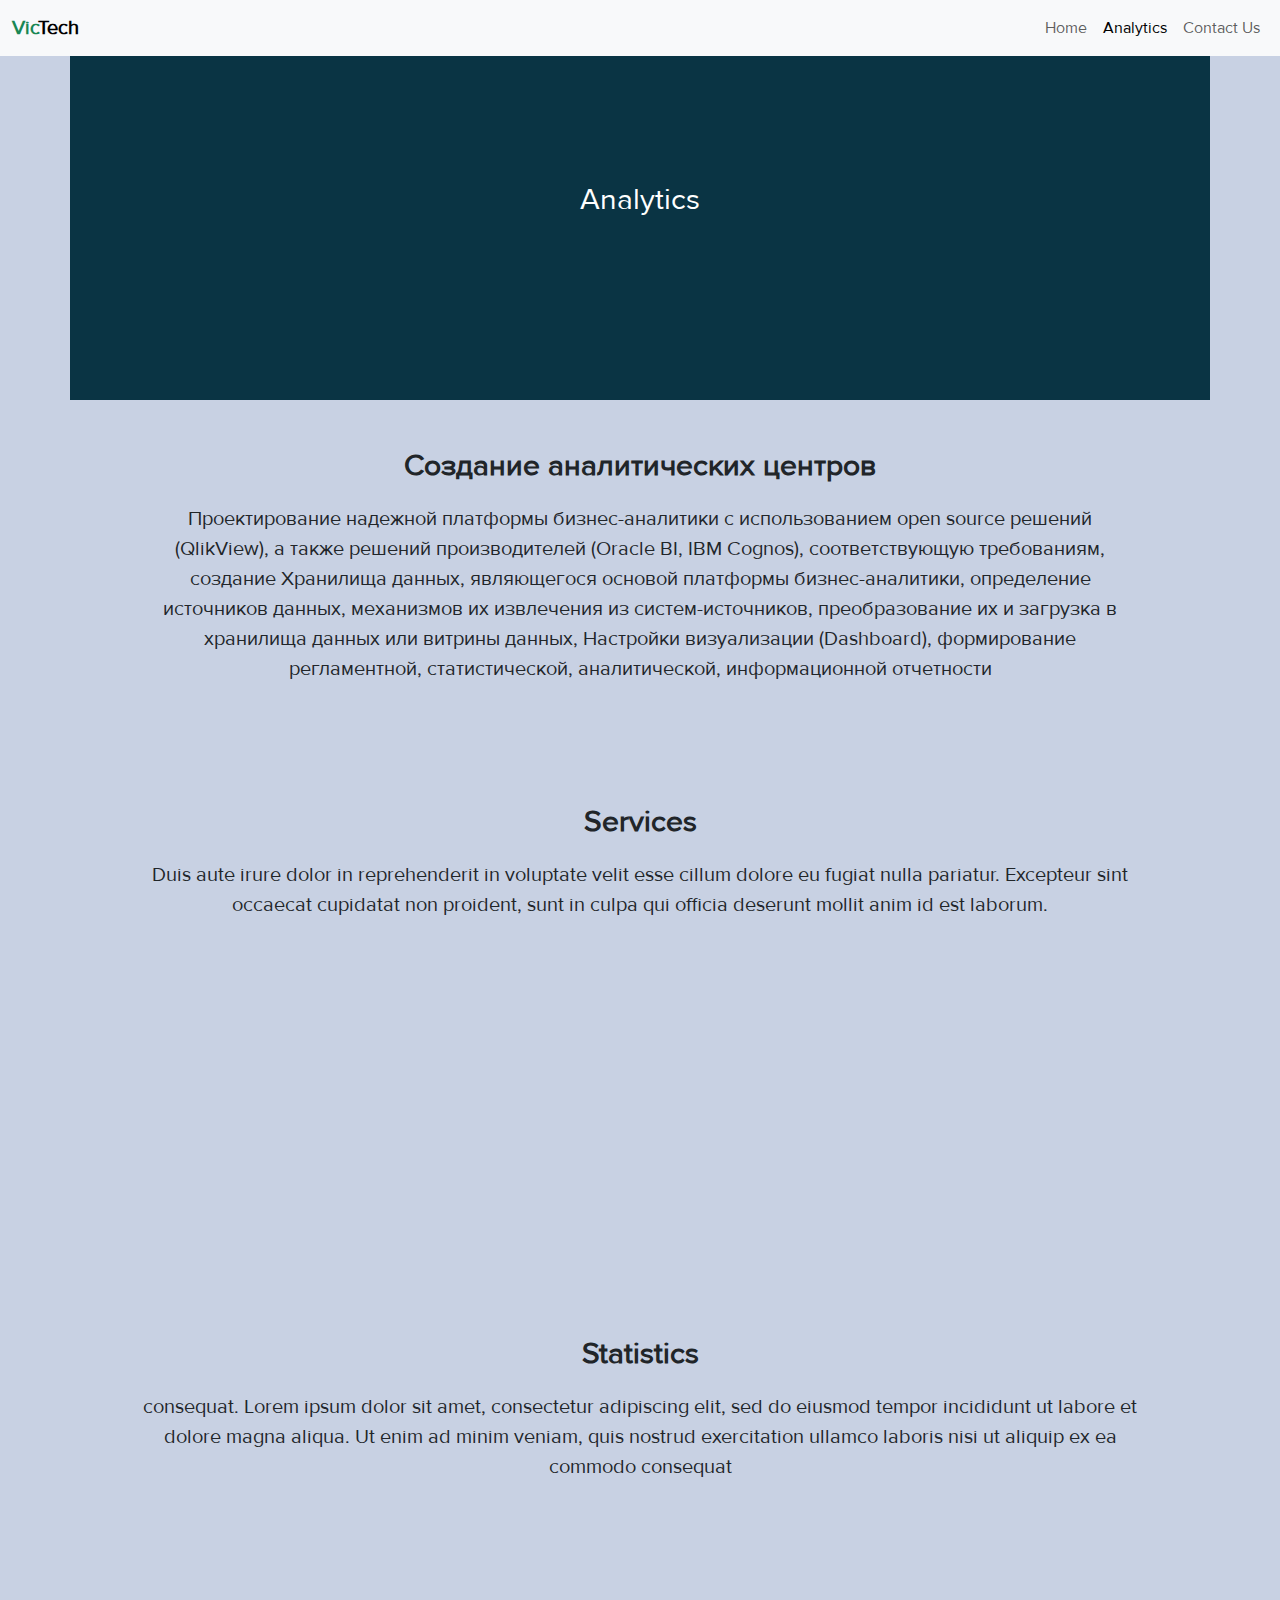
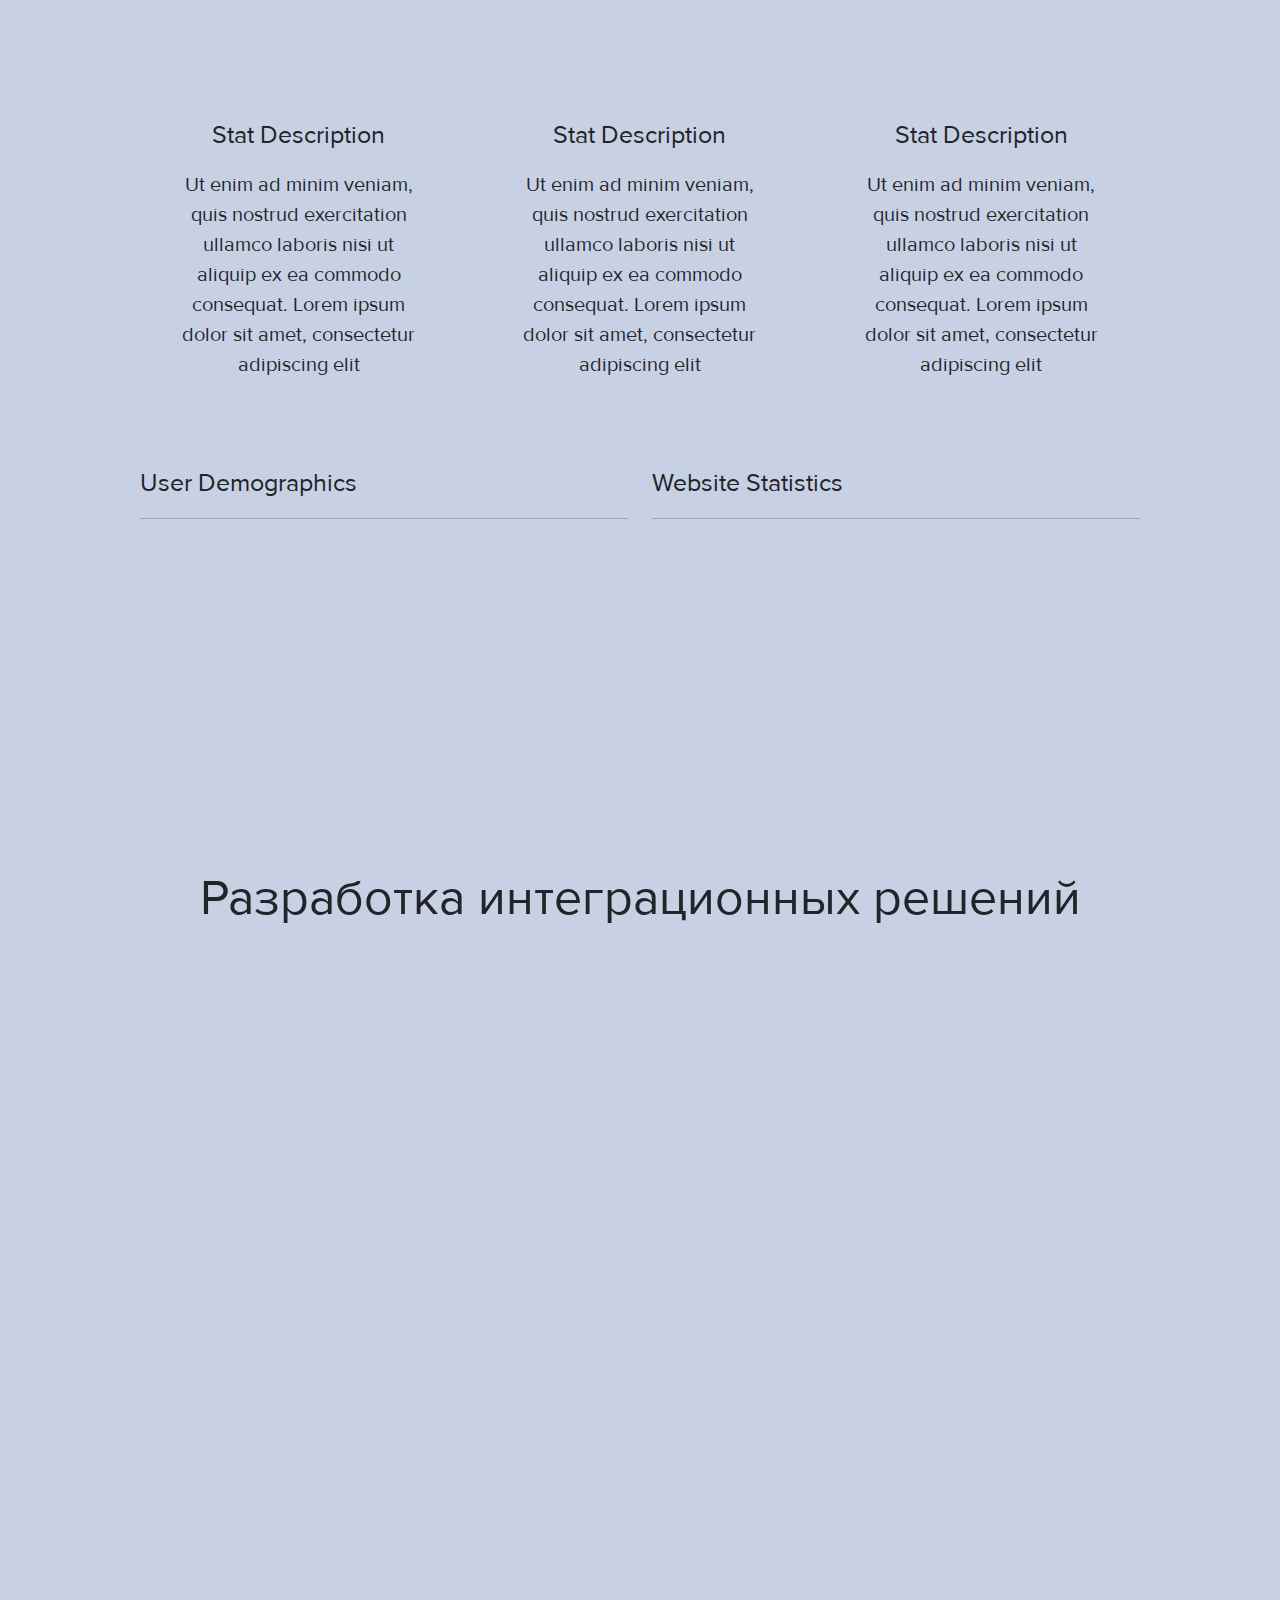
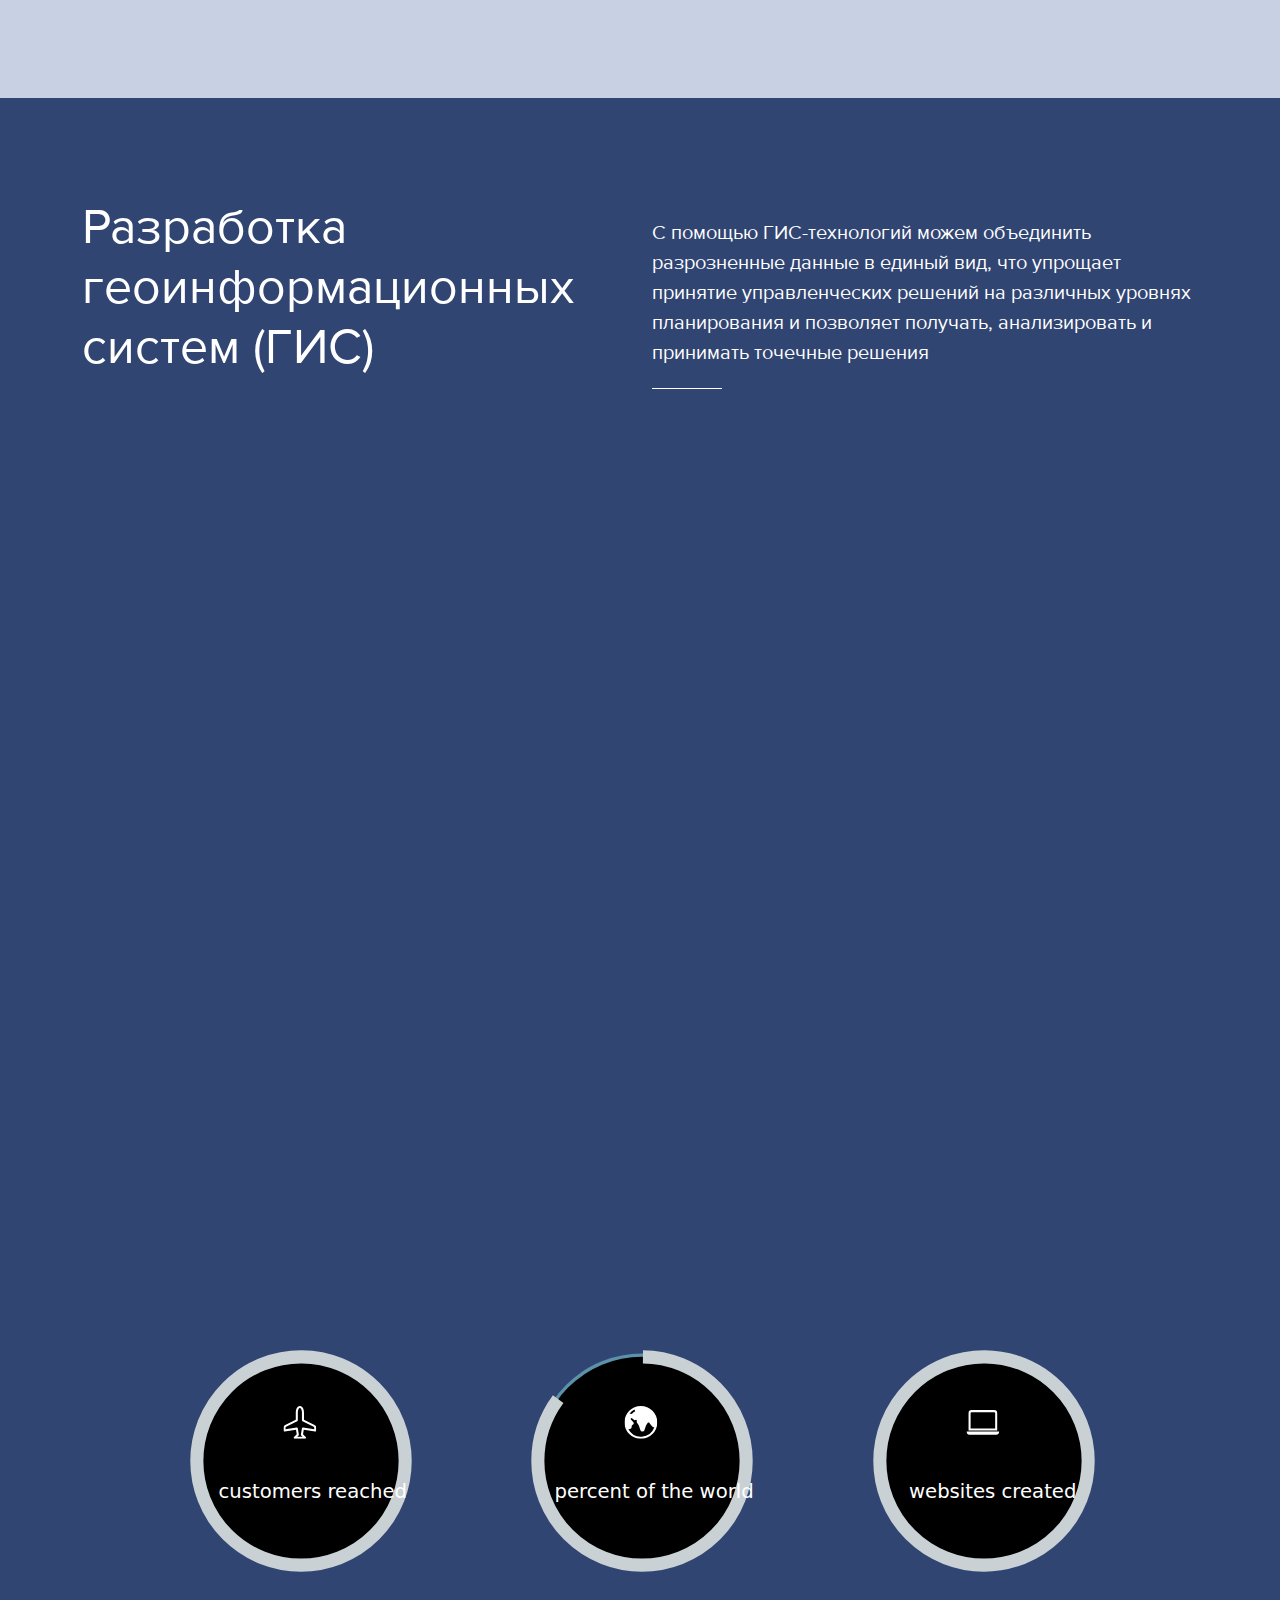
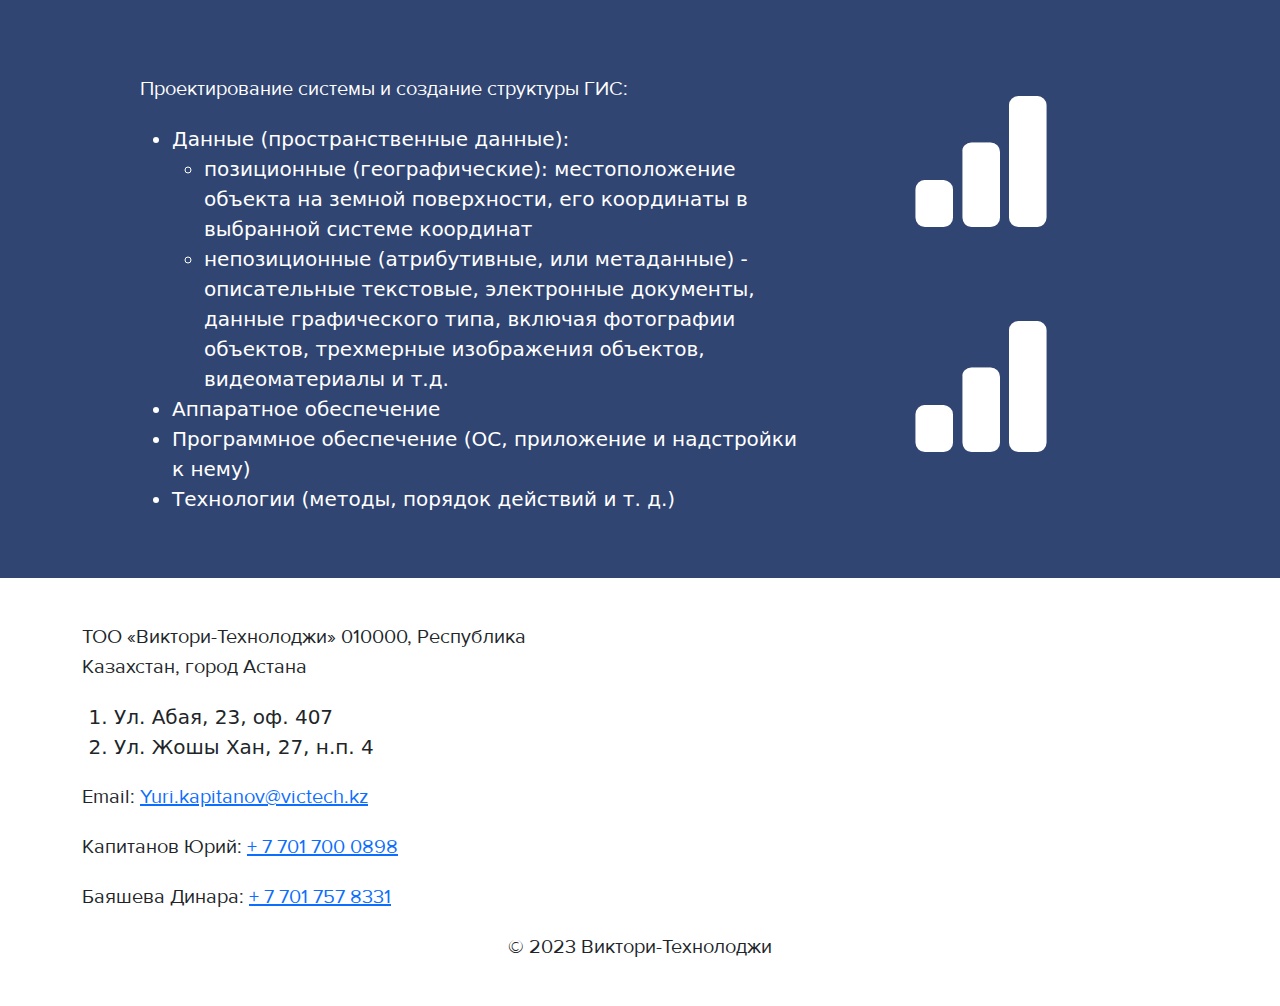
==== commit ff44fc3b: "analytics animation" ====
--- a/analytics.html
+++ b/analytics.html
@@ -45,7 +45,7 @@
 					<!-- Services -->
 					<h2><b>Services</b></h2>
 					<p>Duis aute irure dolor in reprehenderit in voluptate velit esse cillum dolore eu fugiat nulla pariatur. Excepteur sint occaecat cupidatat non proident, sunt in culpa qui officia deserunt mollit anim id est laborum.</p>
-					<div class="row my-5">
+					<div id="a1" class="row my-5">
 						<div class="col-4">
 							<img src="./icons/service_1.svg" width="100px">
 							<h3>Item 1</h3>
@@ -67,13 +67,12 @@
 					<!-- Statistics -->
 					<h2><b>Statistics</b></h2>
 					<p>consequat. Lorem ipsum dolor sit amet, consectetur adipiscing elit, sed do eiusmod tempor incididunt ut labore et dolore magna aliqua. Ut enim ad minim veniam, quis nostrud exercitation ullamco laboris nisi ut aliquip ex ea commodo consequat</p>
-					<div class="row my-5">
+					<div id="a2" class="row my-5">
 						<div class="col-4 px-5">
 							<svg class="circle_progressbar circle_progressbar1" width="150" height="150" viewbox="0,0,38.16, 38.16">
 								<circle r="15.9" cx="19.08" cy="19.08" />
 								<circle r="15.9" cx="19.08" cy="19.08" />
-								<text class="circle_progressbar_text" x="50%" y="55%" dy="0.2em" text-anchor="middle">
-									34%
+								<text data-num="34" class="circle_progressbar_text" x="50%" y="55%" dy="0.2em" text-anchor="middle">
 								</text>
 							</svg>
 							<h3>Stat Description</h3>
@@ -83,8 +82,7 @@
 							<svg class="circle_progressbar circle_progressbar2" width="150" height="150" viewbox="0,0,38.16, 38.16">
 								<circle r="15.9" cx="19.08" cy="19.08" />
 								<circle r="15.9" cx="19.08" cy="19.08" />
-								<text class="circle_progressbar_text" x="50%" y="55%" dy="0.2em" text-anchor="middle">
-									70%
+								<text data-num="70" class="circle_progressbar_text" x="50%" y="55%" dy="0.2em" text-anchor="middle">
 								</text>
 							</svg>
 							<h3>Stat Description</h3>
@@ -94,28 +92,36 @@
 							<svg class="circle_progressbar circle_progressbar3" width="150" height="150" viewbox="0,0,38.16, 38.16">
 								<circle r="15.9" cx="19.08" cy="19.08" />
 								<circle r="15.9" cx="19.08" cy="19.08" />
-								<text class="circle_progressbar_text" x="50%" y="55%" dy="0.2em" text-anchor="middle">
-									91%
+								<text data-num="91" class="circle_progressbar_text" x="50%" y="55%" dy="0.2em" text-anchor="middle">
 								</text>
 							</svg>
 							<h3>Stat Description</h3>
 							<p>Ut enim ad minim veniam, quis nostrud exercitation ullamco laboris nisi ut aliquip ex ea commodo consequat. Lorem ipsum dolor sit amet, consectetur adipiscing elit</p>
 						</div>
 					</div>
-					<div class="row text-start font-monospace">
+					<div id="a3" class="row text-start font-monospace">
 						<div class="col-6" id="demographics">
 							<h3>User Demographics</h3>
 							<hr>
-							<h2>52% <i class="bi bi-person"></i><i class="bi bi-person"></i><i class="bi bi-person"></i><i class="bi bi-person"></i><i class="bi bi-person"></i></h2>
-							<h2>17% <i class="bi bi-person"></i><i class="bi bi-person"></i></h2>
-							<h2>31% <i class="bi bi-person"></i><i class="bi bi-person"></i><i class="bi bi-person"></i></h2>
+							<div>
+								<h2 data-num="52"></h2>
+								<div> <i class="bi bi-person"></i><i class="bi bi-person"></i><i class="bi bi-person"></i><i class="bi bi-person"></i><i class="bi bi-person"></i></div>
+							</div>
+							<div>
+								<h2 data-num="17"></h2>
+								<div> <i class="bi bi-person"></i><i class="bi bi-person"></i></div>
+							</div>
+							<div>
+								<h2 data-num="31"></h2>
+								<div> <i class="bi bi-person"></i><i class="bi bi-person"></i><i class="bi bi-person"></i></div>
+							</div>
 						</div>
 						<div class="col-6"  id="statistics">
 							<h3>Website Statistics</h3>
 							<hr>
-							<div><h2>67%</h2><div class="progress_bar"></div></div>
-							<div><h2>25%</h2><div class="progress_bar"></div></div>
-							<div><h2>8%</h2><div class="progress_bar"></div></div>
+							<div><h2 data-num="67"></h2><div class="progress_bar"></div></div>
+							<div><h2 data-num="25"></h2><div class="progress_bar"></div></div>
+							<div><h2 data-num="8"></h2><div class="progress_bar"></div></div>
 						</div>
 					</div>
 					<div class="space"></div>
@@ -123,7 +129,7 @@
 
 			<!-- Solutions -->
 			<div id="solutions">
-				<div class="container-xl text-center">
+				<div id="a4" class="container-xl text-center">
 					<h2 class="my-5">Разработка интеграционных решений</h2>
 					<div class="row text-white">
 						<div class="col-3 d-flex align-content-stretch">
@@ -179,14 +185,14 @@
 						</div>
 					</div>
 				</div>
-				<div>
+				<div id="a5">
 					<img src="./img/map.png" class="img-fluid">
 				</div>
 				<div class="space"></div>
 
 				<!-- Statistics -->
 				<div id="geo_circle_progressbar" class="pb-5 width1000">
-					<div class="row my-5">
+					<div id="a6" class="row my-5">
 						<div class="col-4 px-5">
 							<svg class="circle_progressbar circle_progressbar1" width="250" height="250" viewbox="0,0,38.16, 38.16">
 								<circle r="15.9" cx="19.08" cy="19.08" />
@@ -194,7 +200,7 @@
 								<svg xmlns="http://www.w3.org/2000/svg" x="43%" y="28%" width="5" height="5" fill="white" class="bi bi-airplane" viewBox="0 0 16 16">
 									<path d="M6.428 1.151C6.708.591 7.213 0 8 0s1.292.592 1.572 1.151C9.861 1.73 10 2.431 10 3v3.691l5.17 2.585a1.5 1.5 0 0 1 .83 1.342V12a.5.5 0 0 1-.582.493l-5.507-.918-.375 2.253 1.318 1.318A.5.5 0 0 1 10.5 16h-5a.5.5 0 0 1-.354-.854l1.319-1.318-.376-2.253-5.507.918A.5.5 0 0 1 0 12v-1.382a1.5 1.5 0 0 1 .83-1.342L6 6.691V3c0-.568.14-1.271.428-1.849Zm.894.448C7.111 2.02 7 2.569 7 3v4a.5.5 0 0 1-.276.447l-5.448 2.724a.5.5 0 0 0-.276.447v.792l5.418-.903a.5.5 0 0 1 .575.41l.5 3a.5.5 0 0 1-.14.437L6.708 15h2.586l-.647-.646a.5.5 0 0 1-.14-.436l.5-3a.5.5 0 0 1 .576-.411L15 11.41v-.792a.5.5 0 0 0-.276-.447L9.276 7.447A.5.5 0 0 1 9 7V3c0-.432-.11-.979-.322-1.401C8.458 1.159 8.213 1 8 1c-.213 0-.458.158-.678.599Z"/>
 								</svg>
-								<text class="circle_progressbar_text" x="30%" y="55%">10 000</text>
+								<text class="circle_progressbar_text" x="30%" y="55%" data-num="10000"></text>
 								<text class="circle_progressbar_text" x="17%" y="65%">customers reached</text>
 							</svg>			
 						</div>
@@ -205,7 +211,7 @@
 								<svg xmlns="http://www.w3.org/2000/svg" x="43%" y="28%" width="5" height="5" fill="white" class="bi bi-globe-central-south-asia" viewBox="0 0 16 16">
 									<path d="M8 0a8 8 0 1 0 0 16A8 8 0 0 0 8 0ZM4.882 1.731a.482.482 0 0 0 .14.291.487.487 0 0 1-.126.78l-.291.146a.721.721 0 0 0-.188.135l-.48.48a1 1 0 0 1-1.023.242l-.02-.007a.996.996 0 0 0-.462-.04 7.03 7.03 0 0 1 2.45-2.027Zm-3 9.674.86-.216a1 1 0 0 0 .758-.97v-.184a1 1 0 0 1 .445-.832l.04-.026a1 1 0 0 0 .152-1.54L3.121 6.621a.414.414 0 0 1 .542-.624l1.09.818a.5.5 0 0 0 .523.047.5.5 0 0 1 .724.447v.455a.78.78 0 0 0 .131.433l.795 1.192a1 1 0 0 1 .116.238l.73 2.19a1 1 0 0 0 .949.683h.058a1 1 0 0 0 .949-.684l.73-2.189a1 1 0 0 1 .116-.238l.791-1.187A.454.454 0 0 1 11.743 8c.16 0 .306.084.392.218.557.875 1.63 2.282 2.365 2.282a.61.61 0 0 0 .04-.001 7.003 7.003 0 0 1-12.658.905Z"/>
 								</svg>
-								<text class="circle_progressbar_text" x="43%" y="55%">85</text>
+								<text class="circle_progressbar_text" x="43%" y="55%" data-num="85"></text>
 								<text class="circle_progressbar_text" x="15%" y="65%">percent of the world</text>
 							</svg>
 						</div>
@@ -216,7 +222,7 @@
 								<svg xmlns="http://www.w3.org/2000/svg" x="43%" y="28%" width="5" height="5" fill="white" class="bi bi-laptop" viewBox="0 0 16 16">
 									<path d="M13.5 3a.5.5 0 0 1 .5.5V11H2V3.5a.5.5 0 0 1 .5-.5h11zm-11-1A1.5 1.5 0 0 0 1 3.5V12h14V3.5A1.5 1.5 0 0 0 13.5 2h-11zM0 12.5h16a1.5 1.5 0 0 1-1.5 1.5h-13A1.5 1.5 0 0 1 0 12.5z"/>
 								</svg>
-								<text class="circle_progressbar_text" x="38%" y="55%">500</text>
+								<text class="circle_progressbar_text" x="38%" y="55%" data-num="500"></text>
 								<text class="circle_progressbar_text" x="20%" y="65%">websites created</text>
 							</svg>
 						</div>
@@ -245,7 +251,65 @@
 			</div>
 		</main>
 
+		<script src="./js/jquery-3.7.1.min.js"></script>
 		<script src="./js/bootstrap.bundle.min.js"></script>
+		<script>
+			$(document).ready(function(){
+				var elements = [485, 1070, 1680, 2160, 3220, 4000];
+				var scroll;
+				var length = elements.length;
+				var start=1;
+				var time = true;
+
+				// animation
+				$(window).scroll(function() {
+					if(time){
+						time=false;
+						scroll = $(window).scrollTop();
+						console.log(scroll)
+						for (let i = start; i<=length; i++) {
+							if(scroll>elements[i-1]){
+								$("#a"+i).addClass("show");
+								if(start<i)	start=i;
+							}
+						}
+						if($("#a2").hasClass("show")&&!$("#a2").hasClass("showed")){
+							nums("#a2 svg text", true);
+							$("#a2.show").addClass("showed");
+						}
+						if($("#a3").hasClass("show")&&!$("#a3").hasClass("showed")){
+							nums("#a3 #demographics h2, #a3 #statistics h2", true);
+							$("#a3.show").addClass("showed");
+						}
+						if($("#a6").hasClass("show")&&!$("#a6").hasClass("showed")){
+							nums("#a6 svg text:first-of-type", false);
+							$("#a6.show").addClass("showed");
+						}
+						setTimeout(function(){ time = true; }, 100);
+					}
+				})
+
+				// numbers 
+				function nums(str, percent){
+					var time = 1;
+					$(str).each(function() {
+						var i = 0,
+						num = $(this).data('num'),
+						step = 1000 * time / num,
+						that = $(this),
+						int = setInterval(function() {
+							if (i <= num) {
+								percent ? that.html(i+"%") : that.html(i);
+							} else {
+								clearInterval(int);
+							}
+							num>1000?i+=10:i++;
+						}, step);
+					});
+				}
+			});
+		</script>
+
 		<footer class="container-xl py-4">
 			<div class="row">
 				<div class="col-6">
@@ -260,7 +324,7 @@
 					<p>Баяшева Динара: <a href="tel:+77017578331">+ 7 701 757 8331</a></p>
 				</div>
 				<div class="col-6 py-4">
-					<iframe src="https://www.google.com/maps/embed?pb=!1m18!1m12!1m3!1d551.2540072004606!2d71.41271224977132!3d51.17895305749802!2m3!1f0!2f0!3f0!3m2!1i1024!2i768!4f13.1!3m3!1m2!1s0x4245872ddb52fd1b%3A0xa4761afb0e32aeac!2z0YPQuy4g0JbQtdC70YLQvtC60YHQsNC9IDQyLCDQkNGB0YLQsNC90LAgMDEwMDAw!5e0!3m2!1sru!2skz!4v1697909555241!5m2!1sru!2skz" width="100%" height="100%" style="border:0;" allowfullscreen="" loading="lazy" referrerpolicy="no-referrer-when-downgrade"></iframe>
+					<iframe src="https://www.google.com/maps/embed?pb=!1m18!1m12!1m3!1d517.723174970957!2d71.41273337828954!3d51.16704381467329!2m3!1f0!2f0!3f0!3m2!1i1024!2i768!4f13.1!3m3!1m2!1s0x424587ddecf50f95%3A0xdd299fb5e9c204de!2z0JHQpiDQltCw0YDRgtCw0YE!5e0!3m2!1sru!2skz!4v1701283493211!5m2!1sru!2skz" width="100%" height="100%" style="border:0;" allowfullscreen="" loading="lazy" referrerpolicy="no-referrer-when-downgrade"></iframe>
 				</div>
 				<p class="text-center">© 2023 Виктори-Технолоджи</p>
 			</div>
--- a/css/style.css
+++ b/css/style.css
@@ -157,11 +157,11 @@
 	padding: 20px;
 }
 /* Overview */
-#a8{
+#home #a8{
 	position: relative;
 	height: 650px;
 }
-#a8 .step{
+#home #a8 .step{
 	position: absolute;
 	height: 200px;
 	width: 25%;
@@ -170,15 +170,15 @@
 	padding-right: 15px;
 	opacity: 0;
 }
-#a8.show .step{
-	opacity: 1;
-}
-
-#a8 .step h3, #overview .step p{
+#home #a8.show .step{
+	opacity: 1;
+}
+
+#home #a8 .step h3, #overview .step p{
 	margin: 0;
 	margin-bottom: 10px;
 }
-#a8 .step:first-of-type{
+#home #a8 .step:first-of-type{
 	z-index: 6;
 	top: 0;
 	left: -10%;
@@ -186,42 +186,42 @@
 	width: 20%;
 	transition-delay: .3s;
 }
-#a8 .step:nth-of-type(2){
+#home #a8 .step:nth-of-type(2){
 	z-index: 5;
 	top: 15%;
 	left: 5%;
 	background: #0A3444;
 	transition-delay: .6s;
 }
-#a8 .step:nth-of-type(3){
+#home #a8 .step:nth-of-type(3){
 	z-index: 4;
 	top: 30%;
 	left: 25%;
 	background: #174067;
 	transition-delay: .9s;
 }
-#a8 .step:nth-of-type(4){
+#home #a8 .step:nth-of-type(4){
 	z-index: 3;
 	top: 45%;
 	left: 45%;
 	background: #2F6A7A;
 	transition-delay: 1.2s;
 }
-#a8 .step:nth-of-type(5){
+#home #a8 .step:nth-of-type(5){
 	z-index: 2;
 	top: 60%;
 	left: 65%;
 	background: #5B91A9;
 	transition-delay: 1.5s;
 }
-#a8 .step:last-of-type{
+#home #a8 .step:last-of-type{
 	z-index: 1;
 	top: 75%;
 	left: 85%;
 	background: #5B91A9;
 	transition-delay: 1.8s;
 }
-#a8 .step .substep{
+#home #a8 .step .substep{
 	z-index: 10;
 	position: absolute;
 	top: 99.9%;
@@ -233,7 +233,7 @@
 	opacity: inherit;
 	transition: .5s;
 }
-#a8 .step:first-of-type .substep{
+#home #a8 .step:first-of-type .substep{
 	left: 75%;
 	width: 23%;
 	background: #082530;
@@ -244,43 +244,69 @@
 	height: 400px;
 	background: #0A3444;
 }
+#analytics #a1{
+	opacity: 0;
+	transform: translateY(40%);
+	transition: 0.5s;
+}
+#analytics #a1.show{
+	opacity: 1;
+	transform: translateY(0);
+}
+
 /* Circle progressbar */
-#analytics svg.circle_progressbar{
+#analytics #a2 svg.circle_progressbar{
 	margin-bottom: 20px;
 }
-#analytics svg.circle_progressbar circle{
+#analytics #a2 svg.circle_progressbar circle{
 	fill: transparent;
 }
-#analytics svg.circle_progressbar circle:nth-child(1){
+#analytics #a2 svg.circle_progressbar circle:nth-child(1){
 	stroke: #5B91A9;
 	stroke-width: 5;
-}
-#analytics svg.circle_progressbar circle:nth-child(2){
+	opacity: 0;
+}
+#analytics #a2 svg.circle_progressbar circle:nth-child(2){
 	stroke: #174067;
 	stroke-width: 5;
 	stroke-dashoffset: 25;
 }
-#analytics svg.circle_progressbar .circle_progressbar_text{
+#analytics #a2.show svg.circle_progressbar circle:nth-child(1){
+	opacity: 1;
+}
+#analytics #a2 svg.circle_progressbar .circle_progressbar_text{
 	font-size: 10px; 
 	line-height: 1;
 }
-#analytics svg.circle_progressbar.circle_progressbar1{
-	--percent1: 31;
-}
-#analytics svg.circle_progressbar.circle_progressbar1 circle:nth-child(2){
+#analytics #a2 svg.circle_progressbar.circle_progressbar1{
+	--percent1: 0;
+}
+#analytics #a2.show svg.circle_progressbar.circle_progressbar1{
+	--percent1: 34;
+}
+#analytics #a2 svg.circle_progressbar.circle_progressbar1 circle:nth-child(2){
 	stroke-dasharray: var(--percent1), calc(100 - var(--percent1));
-}
-#analytics svg.circle_progressbar.circle_progressbar2{
+	transition: 1s;
+}
+#analytics #a2 svg.circle_progressbar.circle_progressbar2{
+	--percent2: 0;
+}
+#analytics #a2.show svg.circle_progressbar.circle_progressbar2{
 	--percent2: 70;
 }
-#analytics svg.circle_progressbar.circle_progressbar2 circle:nth-child(2){
+#analytics #a2 svg.circle_progressbar.circle_progressbar2 circle:nth-child(2){
 	stroke-dasharray: var(--percent2), calc(100 - var(--percent2));
-}
-#analytics svg.circle_progressbar.circle_progressbar3{
+	transition: 1s;
+}
+#analytics #a2 svg.circle_progressbar.circle_progressbar3{
+	--percent3: 0;
+}
+#analytics #a2.show svg.circle_progressbar.circle_progressbar3{
 	--percent3: 91;
 }
-#analytics svg.circle_progressbar.circle_progressbar3 circle:nth-child(2){
+#analytics #a2 svg.circle_progressbar.circle_progressbar3 circle:nth-child(2){
 	stroke-dasharray: var(--percent3), calc(100 - var(--percent3));
+	transition: 1s;
 }
 
 /* Demographics & Statistics */
@@ -290,13 +316,25 @@
 #analytics #demographics i{
 	font-size: 50px;
 }
-#analytics #demographics h2:first-of-type, #analytics #statistics div:first-of-type h2{
+#analytics #demographics>div{
+	height: 60px;
+	display: flex;
+	align-items: center;
+	opacity: 0;
+}
+#analytics #demographics>div h2, #analytics #statistics div h2{
+	width: 70px;
+}
+#analytics #a3.show #demographics>div{
+	opacity: 1;
+}
+#analytics #demographics div:first-of-type, #analytics #statistics div:first-of-type h2{
 	color: #194168;
 }
-#analytics #demographics h2:nth-of-type(2), #analytics #statistics div:nth-last-of-type(2) h2{
+#analytics #demographics div:nth-of-type(2), #analytics #statistics div:nth-last-of-type(2) h2{
 	color: #2f6a7a;
 }
-#analytics #demographics h2:last-of-type, #analytics #statistics div:last-of-type h2{
+#analytics #demographics div:last-of-type, #analytics #statistics div:last-of-type h2{
 	color: #5b91a9;
 }
 #analytics #demographics h2 i:first-of-type{
@@ -305,20 +343,39 @@
 #analytics #statistics > div{
 	display: flex;
 	margin-bottom: 12px;
+	align-items: center;
 }
 #analytics #statistics h2{
 	width: 100px;
 }
+#analytics #statistics > div{
+	height: 50px;
+}
+#analytics #statistics div .progress_bar{
+	height: 50px;
+}
 #analytics #statistics div:first-of-type .progress_bar{
 	background: #194168;
+	width: 0;
+	transition: 1.34s linear;
+}
+#analytics #a3.show #statistics div:first-of-type .progress_bar{
 	width: 67%;
 }
 #analytics #statistics div:nth-last-of-type(2) .progress_bar{
 	background: #2f6a7a;
+	width: 0;
+	transition: .5s linear;
+}
+#analytics #a3.show #statistics div:nth-last-of-type(2) .progress_bar{
 	width: 25%;
 }
 #analytics #statistics div:last-of-type .progress_bar{
 	background: #5b91a9;
+	width: 0;
+	transition: .16s liner;
+}
+#analytics #a3.show #statistics div:last-of-type .progress_bar{
 	width: 8%;
 }
 
@@ -337,6 +394,16 @@
 	height: 1px;
 	background: #fff;
 }
+#geo #a5 img{
+	transform: scale(0.5);
+	opacity: 0;
+	transition: .5s;
+}
+#geo #a5.show img{
+	transform: scale(1);
+	opacity: 1;
+	transition: .5s;
+}
 #geo #geo_circle_progressbar i{
 	font-size: 80px;
 }
@@ -387,6 +454,15 @@
 }
 
 /************************************** SOLUTIONS **************************************/
+#solutions .row{
+	opacity: 0;
+	transform: translateY(40%);
+	transition: .5s;
+}
+#solutions #a4.show .row{
+	opacity: 1;
+	transform: translateY(0);
+}
 #solutions .card_img{
 	background: #fff;
 	padding: 60px;
